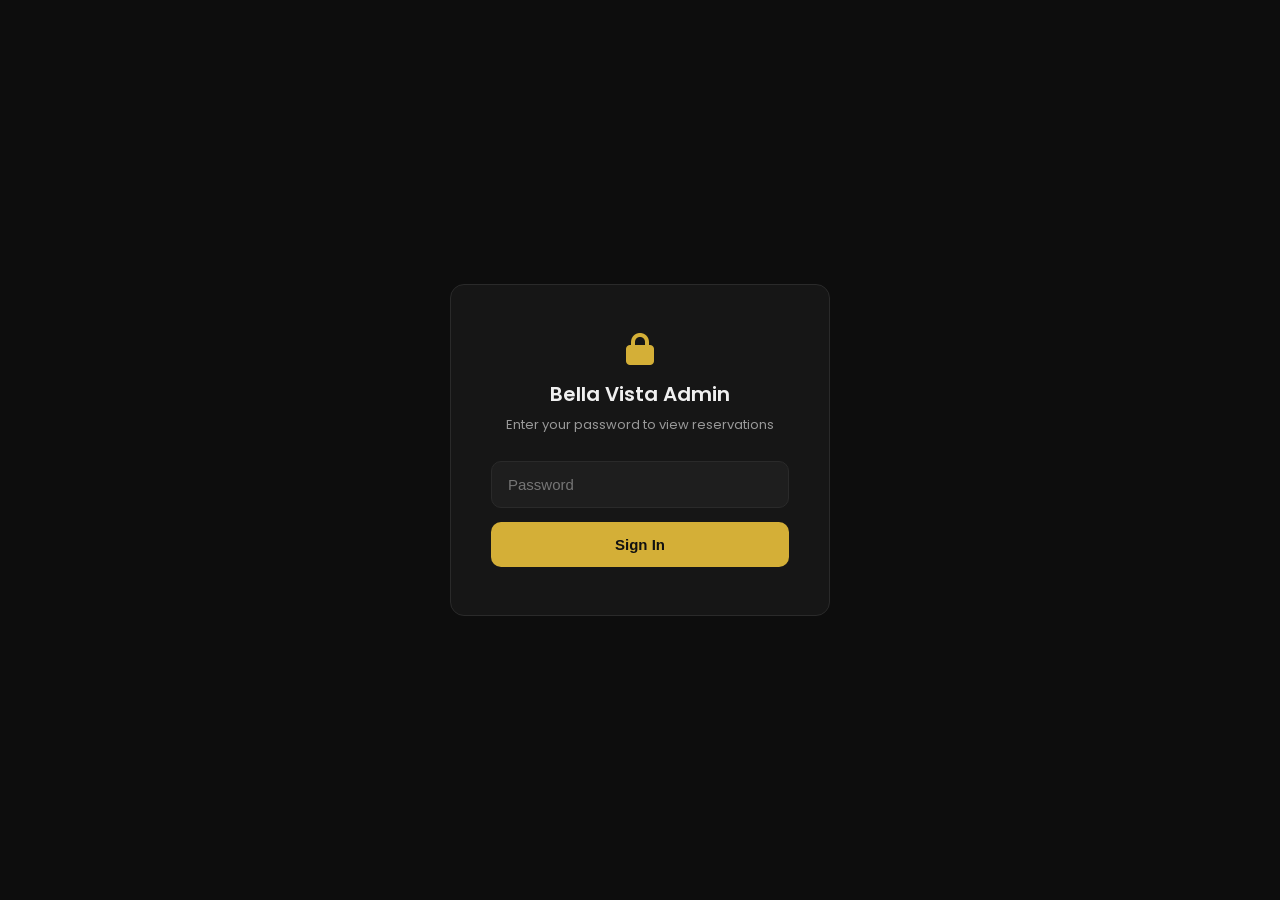
==== admin.html @ 88785144 "update bellavista website" ====
<!DOCTYPE html>
<html lang="en">
<head>
<meta charset="UTF-8">
<meta name="viewport" content="width=device-width, initial-scale=1.0">
<meta name="robots" content="noindex, nofollow">
<title>Bella Vista | Admin Dashboard</title>
<link rel="preconnect" href="https://fonts.googleapis.com">
<link rel="preconnect" href="https://fonts.gstatic.com" crossorigin>
<link href="https://fonts.googleapis.com/css2?family=Poppins:wght@300;400;500;600;700;800&display=swap" rel="stylesheet">
<link rel="stylesheet" href="https://cdnjs.cloudflare.com/ajax/libs/font-awesome/6.7.2/css/all.min.css">
<style>
:root {
--gold: #d4af37;
--gold-light: #e8c968;
--bg: #0d0d0d;
--panel: #161616;
--panel-2: #1e1e1e;
--border: #2a2a2a;
--text: #f0f0f0;
--text-dim: #999;
}
* { margin: 0; padding: 0; box-sizing: border-box; }
body {
font-family: 'Poppins', sans-serif;
background: var(--bg);
color: var(--text);
min-height: 100vh;
}
#loginScreen {
display: flex;
align-items: center;
justify-content: center;
min-height: 100vh;
padding: 20px;
}
.login-card {
background: var(--panel);
border: 1px solid var(--border);
border-radius: 14px;
padding: 48px 40px;
max-width: 380px;
width: 100%;
text-align: center;
}
.login-card i { font-size: 32px; color: var(--gold); margin-bottom: 14px; }
.login-card h1 { font-size: 20px; font-weight: 600; margin-bottom: 6px; }
.login-card p { color: var(--text-dim); font-size: 13px; margin-bottom: 26px; }
.login-card input {
width: 100%;
padding: 14px 16px;
border-radius: 10px;
border: 1px solid var(--border);
background: var(--panel-2);
color: var(--text);
font-size: 15px;
margin-bottom: 14px;
outline: none;
}
.login-card input:focus { border-color: var(--gold); }
.login-card button {
width: 100%;
padding: 14px;
border-radius: 10px;
border: none;
background: var(--gold);
color: #111;
font-weight: 600;
font-size: 15px;
cursor: pointer;
transition: background .2s;
}
.login-card button:hover { background: var(--gold-light); }
#loginError { color: #e57373; font-size: 13px; margin-top: 12px; display: none; }
#dashboard { display: none; }
.topbar {
display: flex;
align-items: center;
justify-content: space-between;
padding: 20px 32px;
border-bottom: 1px solid var(--border);
background: var(--panel);
flex-wrap: wrap;
gap: 16px;
}
.brand { display: flex; align-items: center; gap: 10px; font-size: 19px; font-weight: 700; color: var(--gold); }
.brand span { color: var(--text); font-weight: 400; font-size: 14px; margin-left: 4px; }
.logout-btn {
background: transparent;
border: 1px solid var(--border);
color: var(--text-dim);
padding: 9px 16px;
border-radius: 8px;
cursor: pointer;
font-size: 13px;
transition: all .2s;
}
.logout-btn:hover { border-color: var(--gold); color: var(--gold); }
.content { padding: 28px 32px 60px; max-width: 1200px; margin: 0 auto; }
.stats-row {
display: grid;
grid-template-columns: repeat(auto-fit, minmax(170px, 1fr));
gap: 16px;
margin-bottom: 28px;
}
.stat-card { background: var(--panel); border: 1px solid var(--border); border-radius: 12px; padding: 20px; }
.stat-card .num { font-size: 28px; font-weight: 700; color: var(--gold); }
.stat-card .lbl { font-size: 13px; color: var(--text-dim); margin-top: 4px; }
.toolbar { display: flex; gap: 12px; margin-bottom: 18px; flex-wrap: wrap; }
.toolbar input {
flex: 1;
min-width: 200px;
padding: 11px 16px;
border-radius: 8px;
border: 1px solid var(--border);
background: var(--panel);
color: var(--text);
font-size: 14px;
outline: none;
}
.toolbar input:focus { border-color: var(--gold); }
.toolbar button {
padding: 11px 18px;
border-radius: 8px;
border: 1px solid var(--border);
background: var(--panel);
color: var(--text);
cursor: pointer;
font-size: 13px;
transition: all .2s;
}
.toolbar button:hover { border-color: var(--gold); color: var(--gold); }
.table-wrap { background: var(--panel); border: 1px solid var(--border); border-radius: 12px; overflow: hidden; overflow-x: auto; }
table { width: 100%; border-collapse: collapse; min-width: 700px; }
th {
text-align: left;
padding: 14px 18px;
background: var(--panel-2);
color: var(--text-dim);
font-size: 12px;
text-transform: uppercase;
letter-spacing: .5px;
border-bottom: 1px solid var(--border);
}
td { padding: 16px 18px; border-bottom: 1px solid var(--border); font-size: 14px; }
tr:last-child td { border-bottom: none; }
tr:hover td { background: rgba(212, 175, 55, 0.04); }
.row-today td { background: rgba(212, 175, 55, 0.08); }
.name-cell { font-weight: 600; }
.muted { color: var(--text-dim); font-size: 13px; }
.empty-state { text-align: center; padding: 60px 20px; color: var(--text-dim); }
.empty-state i { font-size: 36px; margin-bottom: 12px; color: var(--border); }
.tabs { display: flex; gap: 8px; margin-bottom: 24px; border-bottom: 1px solid var(--border); }
.tab-btn {
background: transparent;
border: none;
color: var(--text-dim);
padding: 12px 4px;
margin-right: 24px;
font-size: 14px;
font-weight: 500;
cursor: pointer;
border-bottom: 2px solid transparent;
transition: all .2s;
}
.tab-btn:hover { color: var(--text); }
.tab-btn.active { color: var(--gold); border-bottom-color: var(--gold); }
.view { display: none; }
.view.active { display: block; }
.item-img { width: 44px; height: 44px; border-radius: 8px; object-fit: cover; background: var(--panel-2); }
.badge-pill { display: inline-block; padding: 3px 10px; border-radius: 20px; font-size: 11px; font-weight: 600; background: var(--gold); color: #111; }
.badge-pill.new { background: #4caf50; color: #fff; }
.action-btns { display: flex; gap: 8px; }
.icon-btn {
width: 32px;
height: 32px;
border-radius: 8px;
border: 1px solid var(--border);
background: var(--panel-2);
color: var(--text-dim);
cursor: pointer;
display: flex;
align-items: center;
justify-content: center;
transition: all .2s;
}
.icon-btn:hover { border-color: var(--gold); color: var(--gold); }
.icon-btn.danger:hover { border-color: #e57373; color: #e57373; }
.add-btn {
padding: 11px 20px;
border-radius: 8px;
border: none;
background: var(--gold);
color: #111;
font-weight: 600;
cursor: pointer;
font-size: 13px;
display: flex;
align-items: center;
gap: 8px;
transition: background .2s;
}
.add-btn:hover { background: var(--gold-light); }
.modal-overlay {
display: none;
position: fixed;
inset: 0;
background: rgba(0,0,0,0.7);
align-items: center;
justify-content: center;
padding: 20px;
z-index: 100;
}
.modal-overlay.active { display: flex; }
.modal-box {
background: var(--panel);
border: 1px solid var(--border);
border-radius: 14px;
padding: 30px;
max-width: 440px;
width: 100%;
max-height: 90vh;
overflow-y: auto;
}
.modal-box h3 { font-size: 18px; margin-bottom: 20px; display: flex; align-items: center; justify-content: space-between; }
.modal-box h3 i { cursor: pointer; color: var(--text-dim); font-size: 16px; }
.form-group { margin-bottom: 14px; }
.form-group label { display: block; font-size: 12px; color: var(--text-dim); margin-bottom: 6px; }
.form-group input, .form-group textarea, .form-group select {
width: 100%;
padding: 11px 14px;
border-radius: 8px;
border: 1px solid var(--border);
background: var(--panel-2);
color: var(--text);
font-family: inherit;
font-size: 14px;
outline: none;
}
.form-group input:focus, .form-group textarea:focus, .form-group select:focus { border-color: var(--gold); }
.modal-actions { display: flex; gap: 10px; margin-top: 22px; }
.modal-actions button { flex: 1; padding: 12px; border-radius: 8px; border: none; font-weight: 600; font-size: 14px; cursor: pointer; }
.btn-cancel { background: var(--panel-2); color: var(--text-dim); border: 1px solid var(--border) !important; }
.btn-save { background: var(--gold); color: #111; }
.btn-save:hover { background: var(--gold-light); }
@media (max-width: 600px) {
.topbar, .content { padding-left: 16px; padding-right: 16px; }
}
</style>
</head>
<body>
<div id="loginScreen">
<div class="login-card">
<i class="fa-solid fa-lock"></i>
<h1>Bella Vista Admin</h1>
<p>Enter your password to view reservations</p>
<input type="password" id="passwordInput" placeholder="Password" autocomplete="off">
<button onclick="checkPassword()">Sign In</button>
<div id="loginError">Incorrect password, try again.</div>
</div>
</div>

<div id="dashboard">
<div class="topbar">
<div class="brand"><i class="fa-solid fa-utensils"></i> Bella Vista <span>Admin Dashboard</span></div>
<button class="logout-btn" onclick="logout()"><i class="fa-solid fa-arrow-right-from-bracket"></i> Sign Out</button>
</div>
<div class="content">
<div class="tabs">
<button class="tab-btn active" id="tabReservationsBtn" onclick="switchTab('reservations')">
<i class="fa-solid fa-calendar-check"></i> Reservations
</button>
<button class="tab-btn" id="tabMenuBtn" onclick="switchTab('menu')">
<i class="fa-solid fa-utensils"></i> Menu
</button>
</div>

<div class="view active" id="reservationsView">
<div class="stats-row">
<div class="stat-card"><div class="num" id="statTotal">–</div><div class="lbl">Total Reservations</div></div>
<div class="stat-card"><div class="num" id="statToday">–</div><div class="lbl">For Today</div></div>
<div class="stat-card"><div class="num" id="statUpcoming">–</div><div class="lbl">Upcoming</div></div>
</div>
<div class="toolbar">
<input type="text" id="searchInput" placeholder="Search by name, email or phone..." oninput="renderTable()">
<button onclick="loadReservations()"><i class="fa-solid fa-rotate"></i> Refresh</button>
</div>
<div class="table-wrap">
<table id="resTable">
<thead>
<tr><th>Name</th><th>Contact</th><th>Reservation Date</th><th>Time</th><th>Submitted</th></tr>
</thead>
<tbody id="resTableBody"></tbody>
</table>
<div class="empty-state" id="emptyState" style="display:none;">
<i class="fa-solid fa-calendar-xmark"></i>
<div>No reservations found</div>
</div>
</div>
</div>

<div class="view" id="menuView">
<div class="toolbar">
<input type="text" id="menuSearchInput" placeholder="Search dishes..." oninput="renderMenuTable()">
<button class="add-btn" onclick="openMenuModal()"><i class="fa-solid fa-plus"></i> Add Item</button>
</div>
<div class="table-wrap">
<table id="menuTable">
<thead>
<tr><th>Dish</th><th>Description</th><th>Price</th><th>Badge</th><th></th></tr>
</thead>
<tbody id="menuTableBody"></tbody>
</table>
<div class="empty-state" id="menuEmptyState" style="display:none;">
<i class="fa-solid fa-utensils"></i>
<div>No menu items found</div>
</div>
</div>
</div>
</div>
</div>

<div class="modal-overlay" id="menuModal">
<div class="modal-box">
<h3>
<span id="menuModalTitle">Add Dish</span>
<i class="fa-solid fa-xmark" onclick="closeMenuModal()"></i>
</h3>
<div class="form-group"><label>Dish Name</label><input type="text" id="menuName" placeholder="e.g. Margherita Pizza"></div>
<div class="form-group"><label>Description</label><textarea id="menuDescription" rows="2" placeholder="Short description..."></textarea></div>
<div class="form-group"><label>Price ($)</label><input type="number" id="menuPrice" placeholder="18"></div>
<div class="form-group"><label>Image filename (must already exist in the /images folder)</label><input type="text" id="menuImage" placeholder="pizza.jpg"></div>
<div class="form-group">
<label>Badge (optional)</label>
<select id="menuBadge">
<option value="">None</option>
<option value="Best Seller">Best Seller</option>
<option value="New">New</option>
</select>
</div>
<div class="modal-actions">
<button class="btn-cancel" onclick="closeMenuModal()">Cancel</button>
<button class="btn-save" id="menuSaveBtn" onclick="saveMenuItem()">Save</button>
</div>
</div>
</div>

<script>
// غيّري كلمة السر دي لأي حاجة تانية تحبيها
const ADMIN_PASSWORD = "bellavista2026";
const SHEET_URL = "https://script.google.com/macros/s/AKfycby68sowQzuMzwNjKhFVvJHwa4OW6s0pUP9hNzxZSwr-fFGPVObYHZEANL2WCiovEMXe/exec";
// لازم يكون نفس القيمة بالظبط اللي حطيتيها في SECRET_KEY جوه Code.gs
const SECRET_KEY = "Qk7mR2vXpL9wT4nY6zJ8s";

let allReservations = [];

// بتحول أي نص جاي من المستخدم لنص آمن قبل ما يتحط جوه الصفحة
// ده بيمنع أي كود HTML/JS حد يكتبه في اسم الحجز أو وصف الصنف من إنه يتنفذ
function escapeHtml(value) {
return String(value ?? "").replace(/[&<>"']/g, (ch) => ({
"&": "&amp;",
"<": "&lt;",
">": "&gt;",
'"': "&quot;",
"'": "&#39;",
}[ch]));
}

function checkPassword() {
const input = document.getElementById("passwordInput").value;
const errorEl = document.getElementById("loginError");
if (input === ADMIN_PASSWORD) {
sessionStorage.setItem("bv_admin_auth", "1");
document.getElementById("loginScreen").style.display = "none";
document.getElementById("dashboard").style.display = "block";
loadReservations();
} else {
errorEl.style.display = "block";
}
}

function logout() {
sessionStorage.removeItem("bv_admin_auth");
location.reload();
}

document.getElementById("passwordInput").addEventListener("keydown", (e) => {
if (e.key === "Enter") checkPassword();
});

function fmtDate(iso) {
if (!iso) return "-";
const d = new Date(iso);
if (isNaN(d)) return iso;
return d.toLocaleDateString("en-GB", { day: "2-digit", month: "short", year: "numeric" });
}

function fmtTime(iso) {
if (!iso) return "-";
// لو الوقت متسجل كنص بسيط زي "17:22" (مش تاريخ كامل)، نحوّله يدويًا لنفس شكل الـ 12 ساعة
const simpleMatch = String(iso).match(/^(\d{1,2}):(\d{2})$/);
if (simpleMatch) {
let hours = parseInt(simpleMatch[1], 10);
const minutes = simpleMatch[2];
const ampm = hours >= 12 ? "PM" : "AM";
hours = hours % 12 || 12;
return `${hours}:${minutes} ${ampm}`;
}
const d = new Date(iso);
if (isNaN(d)) return iso;
return d.toLocaleTimeString("en-US", { hour: "2-digit", minute: "2-digit" });
}

function isToday(iso) {
if (!iso) return false;
const d = new Date(iso);
const t = new Date();
return d.getFullYear() === t.getFullYear() && d.getMonth() === t.getMonth() && d.getDate() === t.getDate();
}

function isUpcoming(iso) {
if (!iso) return false;
const d = new Date(iso);
const t = new Date();
t.setHours(0, 0, 0, 0);
return d >= t;
}

function loadReservations() {
const tbody = document.getElementById("resTableBody");
tbody.innerHTML = `<tr><td colspan="5" class="muted" style="text-align:center;padding:30px;">Loading...</td></tr>`;
fetch(SHEET_URL + "?action=reservations&key=" + encodeURIComponent(SECRET_KEY) + "&t=" + Date.now(), { cache: "no-store" })
.then((res) => res.json())
.then((data) => {
allReservations = data.reverse();
updateStats();
renderTable();
})
.catch((err) => {
console.error("Failed to load reservations:", err);
tbody.innerHTML = `<tr><td colspan="5" class="muted" style="text-align:center;padding:30px;">Failed to load data. Try refreshing.</td></tr>`;
});
}

function updateStats() {
document.getElementById("statTotal").textContent = allReservations.length;
document.getElementById("statToday").textContent = allReservations.filter(r => isToday(r["Reservation Date"])).length;
document.getElementById("statUpcoming").textContent = allReservations.filter(r => isUpcoming(r["Reservation Date"])).length;
}

function renderTable() {
const query = document.getElementById("searchInput").value.toLowerCase();
const tbody = document.getElementById("resTableBody");
const emptyState = document.getElementById("emptyState");
const filtered = allReservations.filter((r) => {
const haystack = `${r.Name || ""} ${r.Email || ""} ${r.Phone || ""}`.toLowerCase();
return haystack.includes(query);
});
if (filtered.length === 0) {
tbody.innerHTML = "";
emptyState.style.display = "block";
return;
}
emptyState.style.display = "none";
tbody.innerHTML = filtered.map((r) => `
<tr class="${isToday(r['Reservation Date']) ? 'row-today' : ''}">
<td class="name-cell">${escapeHtml(r.Name || "-")}</td>
<td>
<div>${escapeHtml(r.Email || "-")}</div>
<div class="muted">${escapeHtml(r.Phone || "-")}</div>
</td>
<td>${fmtDate(r["Reservation Date"])}</td>
<td>${fmtTime(r["Reservation Time"])}</td>
<td class="muted">${fmtDate(r["Date Submitted"])}</td>
</tr>
`).join("");
}

function switchTab(tab) {
document.getElementById("tabReservationsBtn").classList.toggle("active", tab === "reservations");
document.getElementById("tabMenuBtn").classList.toggle("active", tab === "menu");
document.getElementById("reservationsView").classList.toggle("active", tab === "reservations");
document.getElementById("menuView").classList.toggle("active", tab === "menu");
if (tab === "menu" && allMenuItems.length === 0) loadMenuItems();
}

let allMenuItems = [];
let editingItemName = null;

function loadMenuItems() {
const tbody = document.getElementById("menuTableBody");
tbody.innerHTML = `<tr><td colspan="5" class="muted" style="text-align:center;padding:30px;">Loading...</td></tr>`;
fetch(SHEET_URL + "?t=" + Date.now(), { cache: "no-store" })
.then((res) => res.json())
.then((data) => {
allMenuItems = data;
renderMenuTable();
})
.catch((err) => {
console.error("Failed to load menu:", err);
tbody.innerHTML = `<tr><td colspan="5" class="muted" style="text-align:center;padding:30px;">Failed to load menu.</td></tr>`;
});
}

function renderMenuTable() {
const query = document.getElementById("menuSearchInput").value.toLowerCase();
const tbody = document.getElementById("menuTableBody");
const emptyState = document.getElementById("menuEmptyState");
const filtered = allMenuItems.filter((item) =>
(item.name || "").toLowerCase().includes(query)
);
if (filtered.length === 0) {
tbody.innerHTML = "";
emptyState.style.display = "block";
return;
}
emptyState.style.display = "none";
tbody.innerHTML = filtered.map((item) => {
// بنلاقي مكان الصنف ده في المصفوفة الأصلية (مش المفلترة) عشان نرجعله صح بعدين
const realIndex = allMenuItems.indexOf(item);
return `
<tr>
<td>
<div style="display:flex;align-items:center;gap:12px;">
<img class="item-img" src="images/${encodeURIComponent(item.image || "")}" onerror="this.style.opacity=0.2" alt="">
<span class="name-cell">${escapeHtml(item.name)}</span>
</div>
</td>
<td class="muted">${escapeHtml(item.description)}</td>
<td>$${escapeHtml(item.price)}</td>
<td>${item.badge ? `<span class="badge-pill${item.badge.toLowerCase() === 'new' ? ' new' : ''}">${escapeHtml(item.badge)}</span>` : '<span class="muted">-</span>'}</td>
<td>
<div class="action-btns">
<button class="icon-btn" onclick="openMenuModalByIndex(${realIndex})" title="Edit">
<i class="fa-solid fa-pen"></i>
</button>
<button class="icon-btn danger" onclick="deleteMenuItemByIndex(${realIndex})" title="Delete">
<i class="fa-solid fa-trash"></i>
</button>
</div>
</td>
</tr>
`;
}).join("");
}

// بتاخد رقم الصنف في المصفوفة بدل ما تاخد بياناته كاملة جوه الـ onclick
// ده أأمن وأبسط من إننا نحط JSON خام جوه attribute في الصفحة
function openMenuModalByIndex(index) {
openMenuModal(allMenuItems[index]);
}

function deleteMenuItemByIndex(index) {
const item = allMenuItems[index];
if (item) deleteMenuItem(item.name);
}

function openMenuModal(item) {
document.getElementById("menuModal").classList.add("active");
if (item) {
editingItemName = item.name;
document.getElementById("menuModalTitle").textContent = "Edit Dish";
document.getElementById("menuName").value = item.name || "";
document.getElementById("menuDescription").value = item.description || "";
document.getElementById("menuPrice").value = item.price || "";
document.getElementById("menuImage").value = item.image || "";
document.getElementById("menuBadge").value = item.badge || "";
} else {
editingItemName = null;
document.getElementById("menuModalTitle").textContent = "Add Dish";
document.getElementById("menuName").value = "";
document.getElementById("menuDescription").value = "";
document.getElementById("menuPrice").value = "";
document.getElementById("menuImage").value = "";
document.getElementById("menuBadge").value = "";
}
}

function closeMenuModal() {
document.getElementById("menuModal").classList.remove("active");
}

function saveMenuItem() {
const name = document.getElementById("menuName").value.trim();
const description = document.getElementById("menuDescription").value.trim();
const price = document.getElementById("menuPrice").value.trim();
const image = document.getElementById("menuImage").value.trim();
const badge = document.getElementById("menuBadge").value;

if (!name || !price || !image) {
alert("Please fill in at least the name, price, and image filename.");
return;
}

const saveBtn = document.getElementById("menuSaveBtn");
saveBtn.disabled = true;
saveBtn.textContent = "Saving...";

const payload = editingItemName
? { type: "menu_update", key: SECRET_KEY, originalName: editingItemName, name, description, price, image, badge }
: { type: "menu_add", key: SECRET_KEY, name, description, price, image, badge };

fetch(SHEET_URL, {
method: "POST",
mode: "no-cors",
headers: { "Content-Type": "text/plain" },
body: JSON.stringify(payload),
})
.then(() => {
closeMenuModal();
setTimeout(loadMenuItems, 800);
})
.catch((err) => {
console.error("Failed to save item:", err);
alert("Something went wrong saving this item.");
})
.finally(() => {
saveBtn.disabled = false;
saveBtn.textContent = "Save";
});
}

function deleteMenuItem(name) {
if (!confirm(`Delete "${name}" from the menu? This can't be undone.`)) return;
fetch(SHEET_URL, {
method: "POST",
mode: "no-cors",
headers: { "Content-Type": "text/plain" },
body: JSON.stringify({ type: "menu_delete", key: SECRET_KEY, name }),
})
.then(() => {
setTimeout(loadMenuItems, 800);
})
.catch((err) => {
console.error("Failed to delete item:", err);
alert("Something went wrong deleting this item.");
});
}

if (sessionStorage.getItem("bv_admin_auth") === "1") {
document.getElementById("loginScreen").style.display = "none";
document.getElementById("dashboard").style.display = "block";
loadReservations();
}
</script>
</body>
</html>
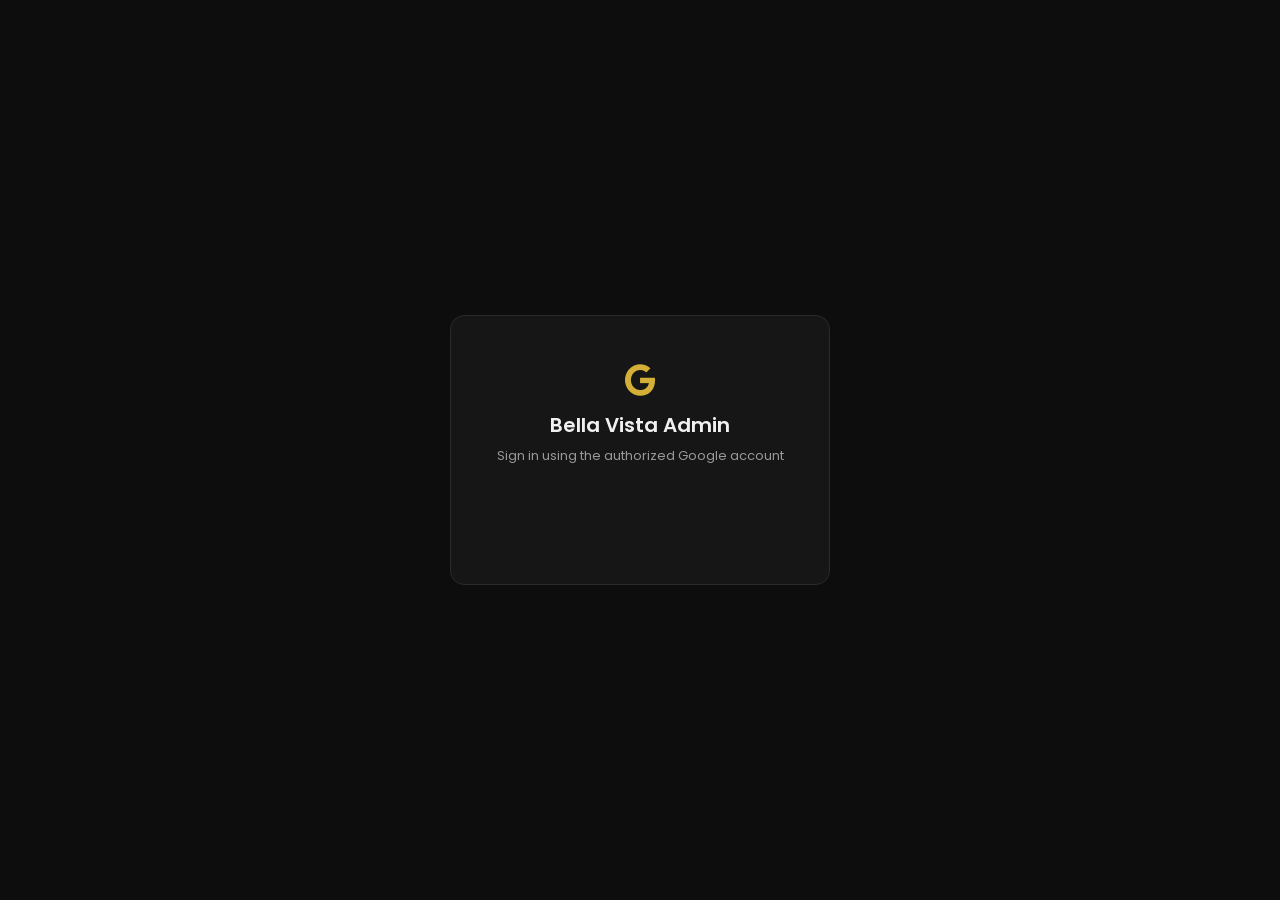
==== commit a9ab186c: "update bellavista website" ====
--- a/admin.html
+++ b/admin.html
@@ -9,6 +9,7 @@
 <link rel="preconnect" href="https://fonts.gstatic.com" crossorigin>
 <link href="https://fonts.googleapis.com/css2?family=Poppins:wght@300;400;500;600;700;800&display=swap" rel="stylesheet">
 <link rel="stylesheet" href="https://cdnjs.cloudflare.com/ajax/libs/font-awesome/6.7.2/css/all.min.css">
+<script src="https://accounts.google.com/gsi/client" async defer></script>
 <style>
 :root {
 --gold: #d4af37;
@@ -71,6 +72,7 @@
 transition: background .2s;
 }
 .login-card button:hover { background: var(--gold-light); }
+#googleSignInButton { display: flex; justify-content: center; min-height: 44px; }
 #loginError { color: #e57373; font-size: 13px; margin-top: 12px; display: none; }
 #dashboard { display: none; }
 .topbar {
@@ -251,12 +253,11 @@
 <body>
 <div id="loginScreen">
 <div class="login-card">
-<i class="fa-solid fa-lock"></i>
+<i class="fa-brands fa-google"></i>
 <h1>Bella Vista Admin</h1>
-<p>Enter your password to view reservations</p>
-<input type="password" id="passwordInput" placeholder="Password" autocomplete="off">
-<button onclick="checkPassword()">Sign In</button>
-<div id="loginError">Incorrect password, try again.</div>
+<p>Sign in using the authorized Google account</p>
+<div id="googleSignInButton"></div>
+<div id="loginError">This Google account is not authorized.</div>
 </div>
 </div>
 
@@ -329,7 +330,14 @@
 <div class="form-group"><label>Dish Name</label><input type="text" id="menuName" placeholder="e.g. Margherita Pizza"></div>
 <div class="form-group"><label>Description</label><textarea id="menuDescription" rows="2" placeholder="Short description..."></textarea></div>
 <div class="form-group"><label>Price ($)</label><input type="number" id="menuPrice" placeholder="18"></div>
-<div class="form-group"><label>Image filename (must already exist in the /images folder)</label><input type="text" id="menuImage" placeholder="pizza.jpg"></div>
+<div class="form-group">
+<label>Dish Image</label>
+<input type="file" id="menuImageFile" accept="image/*">
+<div id="menuImagePreviewWrap" style="margin-top:10px; display:none;">
+<img id="menuImagePreview" style="max-width:120px; border-radius:8px;" alt="preview">
+</div>
+<input type="hidden" id="menuImage">
+</div>
 <div class="form-group">
 <label>Badge (optional)</label>
 <select id="menuBadge">
@@ -346,16 +354,12 @@
 </div>
 
 <script>
-// غيّري كلمة السر دي لأي حاجة تانية تحبيها
-const ADMIN_PASSWORD = "bellavista2026";
+const GOOGLE_CLIENT_ID = "397296338313-tsiqf54ec13q5e138l2vp59css8neqt7.apps.googleusercontent.com";
 const SHEET_URL = "https://script.google.com/macros/s/AKfycby68sowQzuMzwNjKhFVvJHwa4OW6s0pUP9hNzxZSwr-fFGPVObYHZEANL2WCiovEMXe/exec";
-// لازم يكون نفس القيمة بالظبط اللي حطيتيها في SECRET_KEY جوه Code.gs
-const SECRET_KEY = "Qk7mR2vXpL9wT4nY6zJ8s";
+const TOKEN_STORAGE_KEY = "bv_google_id_token";
 
 let allReservations = [];
 
-// بتحول أي نص جاي من المستخدم لنص آمن قبل ما يتحط جوه الصفحة
-// ده بيمنع أي كود HTML/JS حد يكتبه في اسم الحجز أو وصف الصنف من إنه يتنفذ
 function escapeHtml(value) {
 return String(value ?? "").replace(/[&<>"']/g, (ch) => ({
 "&": "&amp;",
@@ -366,26 +370,81 @@
 }[ch]));
 }
 
-function checkPassword() {
-const input = document.getElementById("passwordInput").value;
+function resolveImageSrc(image) {
+if (!image) return "";
+if (/^https?:\/\//i.test(image)) return image;
+return "images/" + encodeURIComponent(image);
+}
+
+function getIdToken() {
+const token = sessionStorage.getItem(TOKEN_STORAGE_KEY);
+if (!token) throw new Error("Please sign in again.");
+return token;
+}
+
+function showLoginError(message) {
 const errorEl = document.getElementById("loginError");
-if (input === ADMIN_PASSWORD) {
-sessionStorage.setItem("bv_admin_auth", "1");
+errorEl.textContent = message || "This Google account is not authorized.";
+errorEl.style.display = "block";
+}
+
+function showDashboard() {
 document.getElementById("loginScreen").style.display = "none";
 document.getElementById("dashboard").style.display = "block";
 loadReservations();
-} else {
-errorEl.style.display = "block";
-}
-}
-
-function logout() {
-sessionStorage.removeItem("bv_admin_auth");
-location.reload();
-}
-
-document.getElementById("passwordInput").addEventListener("keydown", (e) => {
-if (e.key === "Enter") checkPassword();
+}
+
+function handleGoogleCredential(response) {
+if (!response || !response.credential) {
+showLoginError("Google sign-in failed. Please try again.");
+return;
+}
+
+sessionStorage.setItem(TOKEN_STORAGE_KEY, response.credential);
+showDashboard();
+}
+
+function initializeGoogleSignIn() {
+if (!window.google || !google.accounts || !google.accounts.id) {
+setTimeout(initializeGoogleSignIn, 100);
+return;
+}
+
+google.accounts.id.initialize({
+client_id: GOOGLE_CLIENT_ID,
+callback: handleGoogleCredential,
+auto_select: false,
+cancel_on_tap_outside: true,
+});
+
+google.accounts.id.renderButton(
+document.getElementById("googleSignInButton"),
+{ theme: "outline", size: "large", width: 300, text: "signin_with", shape: "rectangular" }
+);
+}
+
+function logout(showMessage) {
+sessionStorage.removeItem(TOKEN_STORAGE_KEY);
+if (window.google && google.accounts && google.accounts.id) {
+google.accounts.id.disableAutoSelect();
+}
+document.getElementById("dashboard").style.display = "none";
+document.getElementById("loginScreen").style.display = "flex";
+if (showMessage) showLoginError(showMessage);
+}
+
+function handleAuthError(data) {
+const message = String((data && (data.message || data.error)) || "");
+if (/unauthorized|token|expired|sign in/i.test(message)) {
+logout("Your session is invalid or expired. Sign in again.");
+}
+}
+
+window.addEventListener("load", () => {
+initializeGoogleSignIn();
+if (sessionStorage.getItem(TOKEN_STORAGE_KEY)) {
+showDashboard();
+}
 });
 
 function fmtDate(iso) {
@@ -429,9 +488,14 @@
 function loadReservations() {
 const tbody = document.getElementById("resTableBody");
 tbody.innerHTML = `<tr><td colspan="5" class="muted" style="text-align:center;padding:30px;">Loading...</td></tr>`;
-fetch(SHEET_URL + "?action=reservations&key=" + encodeURIComponent(SECRET_KEY) + "&t=" + Date.now(), { cache: "no-store" })
+fetch(SHEET_URL + "?action=reservations&token=" + encodeURIComponent(getIdToken()) + "&t=" + Date.now(), { cache: "no-store" })
 .then((res) => res.json())
 .then((data) => {
+if (data && (data.error || data.result === "error")) {
+handleAuthError(data);
+tbody.innerHTML = `<tr><td colspan="5" class="muted" style="text-align:center;padding:30px;">${escapeHtml(data.error || data.message)}</td></tr>`;
+return;
+}
 allReservations = data.reverse();
 updateStats();
 renderTable();
@@ -522,7 +586,7 @@
 <tr>
 <td>
 <div style="display:flex;align-items:center;gap:12px;">
-<img class="item-img" src="images/${encodeURIComponent(item.image || "")}" onerror="this.style.opacity=0.2" alt="">
+<img class="item-img" src="${resolveImageSrc(item.image)}" onerror="this.style.opacity=0.2" alt="">
 <span class="name-cell">${escapeHtml(item.name)}</span>
 </div>
 </td>
@@ -557,6 +621,7 @@
 
 function openMenuModal(item) {
 document.getElementById("menuModal").classList.add("active");
+document.getElementById("menuImageFile").value = "";
 if (item) {
 editingItemName = item.name;
 document.getElementById("menuModalTitle").textContent = "Edit Dish";
@@ -565,6 +630,12 @@
 document.getElementById("menuPrice").value = item.price || "";
 document.getElementById("menuImage").value = item.image || "";
 document.getElementById("menuBadge").value = item.badge || "";
+if (item.image) {
+document.getElementById("menuImagePreview").src = resolveImageSrc(item.image);
+document.getElementById("menuImagePreviewWrap").style.display = "block";
+} else {
+document.getElementById("menuImagePreviewWrap").style.display = "none";
+}
 } else {
 editingItemName = null;
 document.getElementById("menuModalTitle").textContent = "Add Dish";
@@ -573,22 +644,68 @@
 document.getElementById("menuPrice").value = "";
 document.getElementById("menuImage").value = "";
 document.getElementById("menuBadge").value = "";
-}
+document.getElementById("menuImagePreviewWrap").style.display = "none";
+}
+}
+
+document.getElementById("menuImageFile").addEventListener("change", function () {
+const file = this.files[0];
+if (!file) return;
+const reader = new FileReader();
+reader.onload = function (e) {
+document.getElementById("menuImagePreview").src = e.target.result;
+document.getElementById("menuImagePreviewWrap").style.display = "block";
+};
+reader.readAsDataURL(file);
+});
+
+function fileToBase64(file) {
+return new Promise((resolve, reject) => {
+const reader = new FileReader();
+reader.onload = () => resolve(reader.result.split(",")[1]); // بنشيل جزء "data:image/...;base64," ونسيب النص بس
+reader.onerror = reject;
+reader.readAsDataURL(file);
+});
+}
+
+// بترفع الصورة المختارة لجوجل درايف وترجع رابطها، أو null لو مفيش صورة جديدة متختارة
+async function uploadSelectedImage() {
+const fileInput = document.getElementById("menuImageFile");
+const file = fileInput.files[0];
+if (!file) return null;
+
+const base64 = await fileToBase64(file);
+const res = await fetch(SHEET_URL, {
+method: "POST",
+headers: { "Content-Type": "text/plain" },
+body: JSON.stringify({
+type: "menu_upload_image",
+token: getIdToken(),
+imageData: base64,
+mimeType: file.type || "image/jpeg",
+filename: file.name || "image.jpg",
+}),
+});
+const data = await res.json();
+if (data.result !== "success") {
+throw new Error(data.message || "Image upload failed");
+}
+return data.url;
 }
 
 function closeMenuModal() {
 document.getElementById("menuModal").classList.remove("active");
 }
 
-function saveMenuItem() {
+async function saveMenuItem() {
 const name = document.getElementById("menuName").value.trim();
 const description = document.getElementById("menuDescription").value.trim();
 const price = document.getElementById("menuPrice").value.trim();
-const image = document.getElementById("menuImage").value.trim();
 const badge = document.getElementById("menuBadge").value;
-
-if (!name || !price || !image) {
-alert("Please fill in at least the name, price, and image filename.");
+let image = document.getElementById("menuImage").value.trim(); // الرابط القديم لو بنعدّل ومختارناش صورة جديدة
+
+if (!name || !price) {
+alert("Please fill in at least the name and price.");
 return;
 }
 
@@ -596,52 +713,72 @@
 saveBtn.disabled = true;
 saveBtn.textContent = "Saving...";
 
+try {
+const newImageUrl = await uploadSelectedImage();
+if (newImageUrl) image = newImageUrl;
+
+if (!image) {
+alert("Please select an image for the dish.");
+return;
+}
+
+// ملاحظة: originalName بيتبعت زي ما هو، وCode.gs دلوقتي بيعمل trim ليه من ناحيته برضه
 const payload = editingItemName
-? { type: "menu_update", key: SECRET_KEY, originalName: editingItemName, name, description, price, image, badge }
-: { type: "menu_add", key: SECRET_KEY, name, description, price, image, badge };
+? { type: "menu_update", token: getIdToken(), originalName: editingItemName, name, description, price, image, badge }
+: { type: "menu_add", token: getIdToken(), name, description, price, image, badge };
+
+// === التعديل: شيلنا mode:"no-cors" وبقينا نقرأ الرد فعليًا ===
+const saveRes = await fetch(SHEET_URL, {
+method: "POST",
+headers: { "Content-Type": "text/plain" },
+body: JSON.stringify(payload),
+});
+const saveData = await saveRes.json();
+if (saveData.result !== "success") {
+handleAuthError(saveData);
+alert("❌ Save failed: " + (saveData.message || "Unknown error from server."));
+console.error("Save failed:", saveData);
+return;
+}
+
+closeMenuModal();
+setTimeout(loadMenuItems, 800);
+} catch (err) {
+console.error("Failed to save item:", err);
+alert("❌ Something went wrong saving this item: " + err.message);
+} finally {
+saveBtn.disabled = false;
+saveBtn.textContent = "Save";
+}
+}
+
+// === التعديل: شيلنا mode:"no-cors"، قرأنا الرد، وبنعمل trim على الاسم قبل ما نبعته ===
+function deleteMenuItem(name) {
+if (!confirm(`Delete "${name}" from the menu? This can't be undone.`)) return;
+
+const cleanName = String(name ?? "").trim();
 
 fetch(SHEET_URL, {
 method: "POST",
-mode: "no-cors",
 headers: { "Content-Type": "text/plain" },
-body: JSON.stringify(payload),
+body: JSON.stringify({ type: "menu_delete", token: getIdToken(), name: cleanName }),
 })
-.then(() => {
-closeMenuModal();
-setTimeout(loadMenuItems, 800);
-})
-.catch((err) => {
-console.error("Failed to save item:", err);
-alert("Something went wrong saving this item.");
-})
-.finally(() => {
-saveBtn.disabled = false;
-saveBtn.textContent = "Save";
-});
-}
-
-function deleteMenuItem(name) {
-if (!confirm(`Delete "${name}" from the menu? This can't be undone.`)) return;
-fetch(SHEET_URL, {
-method: "POST",
-mode: "no-cors",
-headers: { "Content-Type": "text/plain" },
-body: JSON.stringify({ type: "menu_delete", key: SECRET_KEY, name }),
-})
-.then(() => {
+.then((res) => res.json())
+.then((data) => {
+if (data.result !== "success") {
+handleAuthError(data);
+alert("❌ Delete failed: " + (data.message || "Unknown error from server."));
+console.error("Delete failed:", data);
+return;
+}
 setTimeout(loadMenuItems, 800);
 })
 .catch((err) => {
 console.error("Failed to delete item:", err);
-alert("Something went wrong deleting this item.");
-});
-}
-
-if (sessionStorage.getItem("bv_admin_auth") === "1") {
-document.getElementById("loginScreen").style.display = "none";
-document.getElementById("dashboard").style.display = "block";
-loadReservations();
-}
+alert("❌ Delete request failed (network or CORS issue). Check console for details.");
+});
+}
+
 </script>
 </body>
 </html>
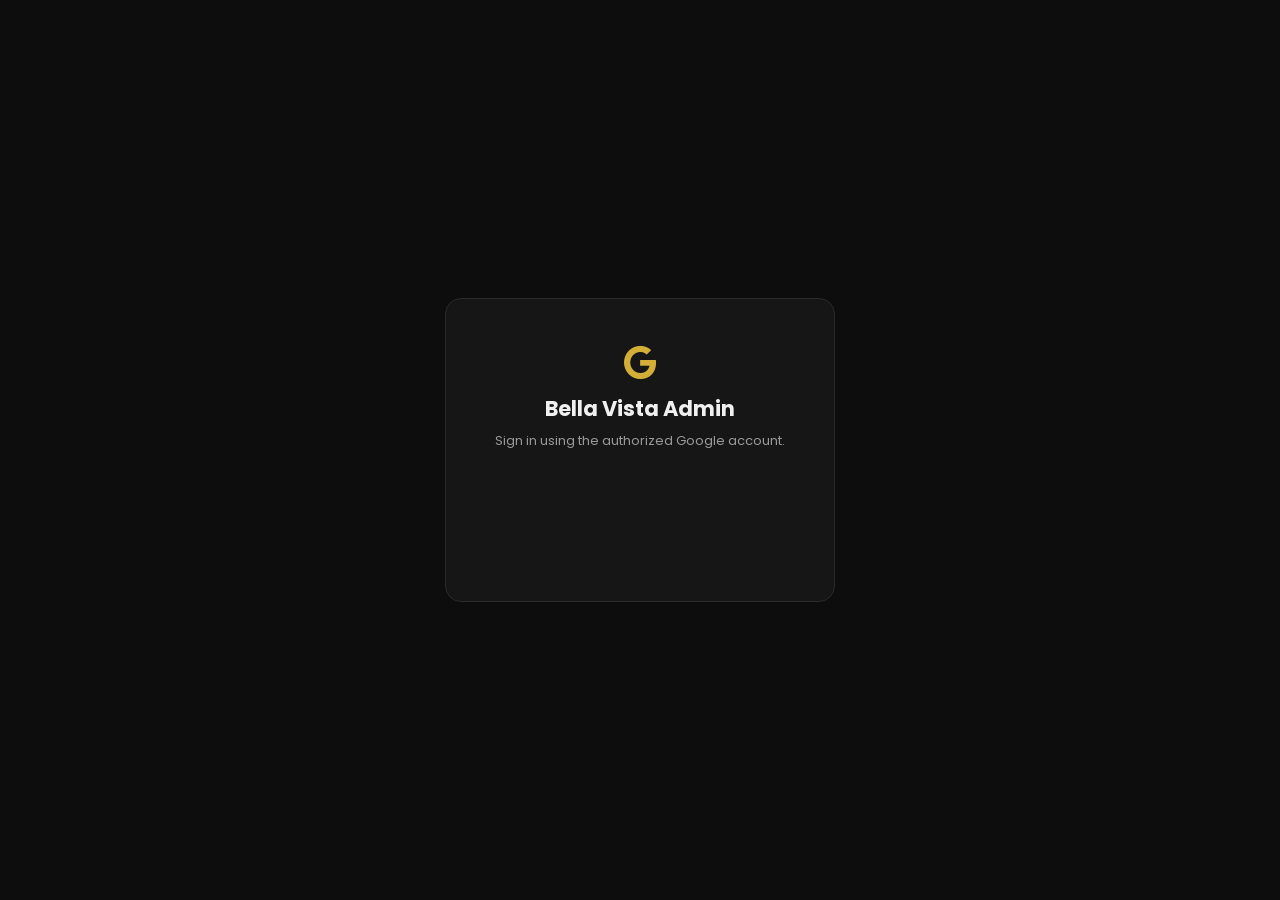
==== commit 8b75c43d: "update bellavista website" ====
--- a/admin.html
+++ b/admin.html
@@ -1,784 +1,1339 @@
 <!DOCTYPE html>
 <html lang="en">
 <head>
-<meta charset="UTF-8">
-<meta name="viewport" content="width=device-width, initial-scale=1.0">
-<meta name="robots" content="noindex, nofollow">
-<title>Bella Vista | Admin Dashboard</title>
-<link rel="preconnect" href="https://fonts.googleapis.com">
-<link rel="preconnect" href="https://fonts.gstatic.com" crossorigin>
-<link href="https://fonts.googleapis.com/css2?family=Poppins:wght@300;400;500;600;700;800&display=swap" rel="stylesheet">
-<link rel="stylesheet" href="https://cdnjs.cloudflare.com/ajax/libs/font-awesome/6.7.2/css/all.min.css">
-<script src="https://accounts.google.com/gsi/client" async defer></script>
-<style>
-:root {
---gold: #d4af37;
---gold-light: #e8c968;
---bg: #0d0d0d;
---panel: #161616;
---panel-2: #1e1e1e;
---border: #2a2a2a;
---text: #f0f0f0;
---text-dim: #999;
-}
-* { margin: 0; padding: 0; box-sizing: border-box; }
-body {
-font-family: 'Poppins', sans-serif;
-background: var(--bg);
-color: var(--text);
-min-height: 100vh;
-}
-#loginScreen {
-display: flex;
-align-items: center;
-justify-content: center;
-min-height: 100vh;
-padding: 20px;
-}
-.login-card {
-background: var(--panel);
-border: 1px solid var(--border);
-border-radius: 14px;
-padding: 48px 40px;
-max-width: 380px;
-width: 100%;
-text-align: center;
-}
-.login-card i { font-size: 32px; color: var(--gold); margin-bottom: 14px; }
-.login-card h1 { font-size: 20px; font-weight: 600; margin-bottom: 6px; }
-.login-card p { color: var(--text-dim); font-size: 13px; margin-bottom: 26px; }
-.login-card input {
-width: 100%;
-padding: 14px 16px;
-border-radius: 10px;
-border: 1px solid var(--border);
-background: var(--panel-2);
-color: var(--text);
-font-size: 15px;
-margin-bottom: 14px;
-outline: none;
-}
-.login-card input:focus { border-color: var(--gold); }
-.login-card button {
-width: 100%;
-padding: 14px;
-border-radius: 10px;
-border: none;
-background: var(--gold);
-color: #111;
-font-weight: 600;
-font-size: 15px;
-cursor: pointer;
-transition: background .2s;
-}
-.login-card button:hover { background: var(--gold-light); }
-#googleSignInButton { display: flex; justify-content: center; min-height: 44px; }
-#loginError { color: #e57373; font-size: 13px; margin-top: 12px; display: none; }
-#dashboard { display: none; }
-.topbar {
-display: flex;
-align-items: center;
-justify-content: space-between;
-padding: 20px 32px;
-border-bottom: 1px solid var(--border);
-background: var(--panel);
-flex-wrap: wrap;
-gap: 16px;
-}
-.brand { display: flex; align-items: center; gap: 10px; font-size: 19px; font-weight: 700; color: var(--gold); }
-.brand span { color: var(--text); font-weight: 400; font-size: 14px; margin-left: 4px; }
-.logout-btn {
-background: transparent;
-border: 1px solid var(--border);
-color: var(--text-dim);
-padding: 9px 16px;
-border-radius: 8px;
-cursor: pointer;
-font-size: 13px;
-transition: all .2s;
-}
-.logout-btn:hover { border-color: var(--gold); color: var(--gold); }
-.content { padding: 28px 32px 60px; max-width: 1200px; margin: 0 auto; }
-.stats-row {
-display: grid;
-grid-template-columns: repeat(auto-fit, minmax(170px, 1fr));
-gap: 16px;
-margin-bottom: 28px;
-}
-.stat-card { background: var(--panel); border: 1px solid var(--border); border-radius: 12px; padding: 20px; }
-.stat-card .num { font-size: 28px; font-weight: 700; color: var(--gold); }
-.stat-card .lbl { font-size: 13px; color: var(--text-dim); margin-top: 4px; }
-.toolbar { display: flex; gap: 12px; margin-bottom: 18px; flex-wrap: wrap; }
-.toolbar input {
-flex: 1;
-min-width: 200px;
-padding: 11px 16px;
-border-radius: 8px;
-border: 1px solid var(--border);
-background: var(--panel);
-color: var(--text);
-font-size: 14px;
-outline: none;
-}
-.toolbar input:focus { border-color: var(--gold); }
-.toolbar button {
-padding: 11px 18px;
-border-radius: 8px;
-border: 1px solid var(--border);
-background: var(--panel);
-color: var(--text);
-cursor: pointer;
-font-size: 13px;
-transition: all .2s;
-}
-.toolbar button:hover { border-color: var(--gold); color: var(--gold); }
-.table-wrap { background: var(--panel); border: 1px solid var(--border); border-radius: 12px; overflow: hidden; overflow-x: auto; }
-table { width: 100%; border-collapse: collapse; min-width: 700px; }
-th {
-text-align: left;
-padding: 14px 18px;
-background: var(--panel-2);
-color: var(--text-dim);
-font-size: 12px;
-text-transform: uppercase;
-letter-spacing: .5px;
-border-bottom: 1px solid var(--border);
-}
-td { padding: 16px 18px; border-bottom: 1px solid var(--border); font-size: 14px; }
-tr:last-child td { border-bottom: none; }
-tr:hover td { background: rgba(212, 175, 55, 0.04); }
-.row-today td { background: rgba(212, 175, 55, 0.08); }
-.name-cell { font-weight: 600; }
-.muted { color: var(--text-dim); font-size: 13px; }
-.empty-state { text-align: center; padding: 60px 20px; color: var(--text-dim); }
-.empty-state i { font-size: 36px; margin-bottom: 12px; color: var(--border); }
-.tabs { display: flex; gap: 8px; margin-bottom: 24px; border-bottom: 1px solid var(--border); }
-.tab-btn {
-background: transparent;
-border: none;
-color: var(--text-dim);
-padding: 12px 4px;
-margin-right: 24px;
-font-size: 14px;
-font-weight: 500;
-cursor: pointer;
-border-bottom: 2px solid transparent;
-transition: all .2s;
-}
-.tab-btn:hover { color: var(--text); }
-.tab-btn.active { color: var(--gold); border-bottom-color: var(--gold); }
-.view { display: none; }
-.view.active { display: block; }
-.item-img { width: 44px; height: 44px; border-radius: 8px; object-fit: cover; background: var(--panel-2); }
-.badge-pill { display: inline-block; padding: 3px 10px; border-radius: 20px; font-size: 11px; font-weight: 600; background: var(--gold); color: #111; }
-.badge-pill.new { background: #4caf50; color: #fff; }
-.action-btns { display: flex; gap: 8px; }
-.icon-btn {
-width: 32px;
-height: 32px;
-border-radius: 8px;
-border: 1px solid var(--border);
-background: var(--panel-2);
-color: var(--text-dim);
-cursor: pointer;
-display: flex;
-align-items: center;
-justify-content: center;
-transition: all .2s;
-}
-.icon-btn:hover { border-color: var(--gold); color: var(--gold); }
-.icon-btn.danger:hover { border-color: #e57373; color: #e57373; }
-.add-btn {
-padding: 11px 20px;
-border-radius: 8px;
-border: none;
-background: var(--gold);
-color: #111;
-font-weight: 600;
-cursor: pointer;
-font-size: 13px;
-display: flex;
-align-items: center;
-gap: 8px;
-transition: background .2s;
-}
-.add-btn:hover { background: var(--gold-light); }
-.modal-overlay {
-display: none;
-position: fixed;
-inset: 0;
-background: rgba(0,0,0,0.7);
-align-items: center;
-justify-content: center;
-padding: 20px;
-z-index: 100;
-}
-.modal-overlay.active { display: flex; }
-.modal-box {
-background: var(--panel);
-border: 1px solid var(--border);
-border-radius: 14px;
-padding: 30px;
-max-width: 440px;
-width: 100%;
-max-height: 90vh;
-overflow-y: auto;
-}
-.modal-box h3 { font-size: 18px; margin-bottom: 20px; display: flex; align-items: center; justify-content: space-between; }
-.modal-box h3 i { cursor: pointer; color: var(--text-dim); font-size: 16px; }
-.form-group { margin-bottom: 14px; }
-.form-group label { display: block; font-size: 12px; color: var(--text-dim); margin-bottom: 6px; }
-.form-group input, .form-group textarea, .form-group select {
-width: 100%;
-padding: 11px 14px;
-border-radius: 8px;
-border: 1px solid var(--border);
-background: var(--panel-2);
-color: var(--text);
-font-family: inherit;
-font-size: 14px;
-outline: none;
-}
-.form-group input:focus, .form-group textarea:focus, .form-group select:focus { border-color: var(--gold); }
-.modal-actions { display: flex; gap: 10px; margin-top: 22px; }
-.modal-actions button { flex: 1; padding: 12px; border-radius: 8px; border: none; font-weight: 600; font-size: 14px; cursor: pointer; }
-.btn-cancel { background: var(--panel-2); color: var(--text-dim); border: 1px solid var(--border) !important; }
-.btn-save { background: var(--gold); color: #111; }
-.btn-save:hover { background: var(--gold-light); }
-@media (max-width: 600px) {
-.topbar, .content { padding-left: 16px; padding-right: 16px; }
-}
-</style>
+    <meta charset="UTF-8">
+    <meta name="viewport" content="width=device-width, initial-scale=1.0">
+    <meta name="robots" content="noindex, nofollow">
+    <title>Bella Vista | Admin Dashboard</title>
+
+    <link rel="preconnect" href="https://fonts.googleapis.com">
+    <link rel="preconnect" href="https://fonts.gstatic.com" crossorigin>
+    <link href="https://fonts.googleapis.com/css2?family=Poppins:wght@300;400;500;600;700;800&display=swap" rel="stylesheet">
+    <link rel="stylesheet" href="https://cdnjs.cloudflare.com/ajax/libs/font-awesome/6.7.2/css/all.min.css">
+    <script src="https://accounts.google.com/gsi/client" async defer></script>
+
+    <style>
+        :root {
+            --gold: #d4af37;
+            --gold-light: #e8c968;
+            --bg: #0d0d0d;
+            --panel: #161616;
+            --panel-2: #1e1e1e;
+            --border: #2a2a2a;
+            --text: #f0f0f0;
+            --text-dim: #999;
+            --danger: #e57373;
+            --success: #66bb6a;
+        }
+
+        * {
+            margin: 0;
+            padding: 0;
+            box-sizing: border-box;
+        }
+
+        body {
+            min-height: 100vh;
+            background: var(--bg);
+            color: var(--text);
+            font-family: "Poppins", sans-serif;
+        }
+
+        button,
+        input,
+        textarea,
+        select {
+            font: inherit;
+        }
+
+        button {
+            cursor: pointer;
+        }
+
+        #loginScreen {
+            min-height: 100vh;
+            padding: 20px;
+            display: flex;
+            align-items: center;
+            justify-content: center;
+        }
+
+        .login-card {
+            width: 100%;
+            max-width: 390px;
+            padding: 46px 38px;
+            border: 1px solid var(--border);
+            border-radius: 16px;
+            background: var(--panel);
+            text-align: center;
+        }
+
+        .login-card > i {
+            margin-bottom: 14px;
+            color: var(--gold);
+            font-size: 34px;
+        }
+
+        .login-card h1 {
+            margin-bottom: 7px;
+            font-size: 21px;
+        }
+
+        .login-card p {
+            margin-bottom: 25px;
+            color: var(--text-dim);
+            font-size: 13px;
+        }
+
+        #googleSignInButton {
+            min-height: 44px;
+            display: flex;
+            justify-content: center;
+        }
+
+        #loginStatus {
+            min-height: 21px;
+            margin-top: 14px;
+            color: var(--text-dim);
+            font-size: 13px;
+        }
+
+        #loginStatus.error {
+            color: var(--danger);
+        }
+
+        #loginStatus.success {
+            color: var(--success);
+        }
+
+        #dashboard {
+            display: none;
+        }
+
+        .topbar {
+            padding: 19px 30px;
+            display: flex;
+            align-items: center;
+            justify-content: space-between;
+            flex-wrap: wrap;
+            gap: 15px;
+            border-bottom: 1px solid var(--border);
+            background: var(--panel);
+        }
+
+        .brand {
+            display: flex;
+            align-items: center;
+            gap: 10px;
+            color: var(--gold);
+            font-size: 19px;
+            font-weight: 700;
+        }
+
+        .brand span {
+            margin-left: 3px;
+            color: var(--text);
+            font-size: 13px;
+            font-weight: 400;
+        }
+
+        .logout-btn {
+            padding: 9px 15px;
+            border: 1px solid var(--border);
+            border-radius: 8px;
+            background: transparent;
+            color: var(--text-dim);
+        }
+
+        .logout-btn:hover {
+            border-color: var(--gold);
+            color: var(--gold);
+        }
+
+        .content {
+            max-width: 1200px;
+            margin: 0 auto;
+            padding: 28px 30px 60px;
+        }
+
+        .tabs {
+            margin-bottom: 24px;
+            display: flex;
+            gap: 25px;
+            border-bottom: 1px solid var(--border);
+        }
+
+        .tab-btn {
+            padding: 12px 3px;
+            border: 0;
+            border-bottom: 2px solid transparent;
+            background: transparent;
+            color: var(--text-dim);
+        }
+
+        .tab-btn.active {
+            border-bottom-color: var(--gold);
+            color: var(--gold);
+        }
+
+        .view {
+            display: none;
+        }
+
+        .view.active {
+            display: block;
+        }
+
+        .stats-row {
+            margin-bottom: 26px;
+            display: grid;
+            grid-template-columns: repeat(auto-fit, minmax(170px, 1fr));
+            gap: 15px;
+        }
+
+        .stat-card {
+            padding: 20px;
+            border: 1px solid var(--border);
+            border-radius: 12px;
+            background: var(--panel);
+        }
+
+        .stat-card .num {
+            color: var(--gold);
+            font-size: 28px;
+            font-weight: 700;
+        }
+
+        .stat-card .lbl {
+            margin-top: 3px;
+            color: var(--text-dim);
+            font-size: 13px;
+        }
+
+        .toolbar {
+            margin-bottom: 17px;
+            display: flex;
+            gap: 11px;
+            flex-wrap: wrap;
+        }
+
+        .toolbar input {
+            flex: 1;
+            min-width: 220px;
+            padding: 11px 14px;
+            border: 1px solid var(--border);
+            border-radius: 8px;
+            outline: none;
+            background: var(--panel);
+            color: var(--text);
+        }
+
+        .toolbar input:focus {
+            border-color: var(--gold);
+        }
+
+        .toolbar button,
+        .add-btn {
+            padding: 11px 17px;
+            border: 1px solid var(--border);
+            border-radius: 8px;
+            background: var(--panel);
+            color: var(--text);
+        }
+
+        .toolbar button:hover {
+            border-color: var(--gold);
+            color: var(--gold);
+        }
+
+        .add-btn {
+            border: 0;
+            background: var(--gold);
+            color: #111;
+            font-weight: 600;
+        }
+
+        .add-btn:hover {
+            background: var(--gold-light);
+        }
+
+        .table-wrap {
+            overflow: hidden;
+            overflow-x: auto;
+            border: 1px solid var(--border);
+            border-radius: 12px;
+            background: var(--panel);
+        }
+
+        table {
+            width: 100%;
+            min-width: 720px;
+            border-collapse: collapse;
+        }
+
+        th,
+        td {
+            padding: 14px 17px;
+            border-bottom: 1px solid var(--border);
+            text-align: left;
+        }
+
+        th {
+            background: var(--panel-2);
+            color: var(--text-dim);
+            font-size: 12px;
+            text-transform: uppercase;
+            letter-spacing: 0.4px;
+        }
+
+        td {
+            font-size: 14px;
+        }
+
+        tr:last-child td {
+            border-bottom: 0;
+        }
+
+        .row-today td {
+            background: rgba(212, 175, 55, 0.08);
+        }
+
+        .name-cell {
+            font-weight: 600;
+        }
+
+        .muted {
+            color: var(--text-dim);
+            font-size: 13px;
+        }
+
+        .empty-state {
+            display: none;
+            padding: 48px 20px;
+            color: var(--text-dim);
+            text-align: center;
+        }
+
+        .empty-state i {
+            margin-bottom: 10px;
+            color: #444;
+            font-size: 35px;
+        }
+
+        .item-cell {
+            display: flex;
+            align-items: center;
+            gap: 12px;
+        }
+
+        .item-img {
+            width: 46px;
+            height: 46px;
+            border-radius: 8px;
+            background: var(--panel-2);
+            object-fit: cover;
+        }
+
+        .badge-pill {
+            display: inline-block;
+            padding: 3px 9px;
+            border-radius: 999px;
+            background: var(--gold);
+            color: #111;
+            font-size: 11px;
+            font-weight: 600;
+        }
+
+        .badge-pill.new {
+            background: #4caf50;
+            color: #fff;
+        }
+
+        .action-btns {
+            display: flex;
+            gap: 7px;
+        }
+
+        .icon-btn {
+            width: 33px;
+            height: 33px;
+            display: inline-flex;
+            align-items: center;
+            justify-content: center;
+            border: 1px solid var(--border);
+            border-radius: 8px;
+            background: var(--panel-2);
+            color: var(--text-dim);
+        }
+
+        .icon-btn:hover {
+            border-color: var(--gold);
+            color: var(--gold);
+        }
+
+        .icon-btn.danger:hover {
+            border-color: var(--danger);
+            color: var(--danger);
+        }
+
+        .modal-overlay {
+            position: fixed;
+            inset: 0;
+            z-index: 100;
+            padding: 20px;
+            display: none;
+            align-items: center;
+            justify-content: center;
+            background: rgba(0, 0, 0, 0.72);
+        }
+
+        .modal-overlay.active {
+            display: flex;
+        }
+
+        .modal-box {
+            width: 100%;
+            max-width: 450px;
+            max-height: 92vh;
+            overflow-y: auto;
+            padding: 28px;
+            border: 1px solid var(--border);
+            border-radius: 14px;
+            background: var(--panel);
+        }
+
+        .modal-title {
+            margin-bottom: 20px;
+            display: flex;
+            align-items: center;
+            justify-content: space-between;
+        }
+
+        .modal-close {
+            border: 0;
+            background: transparent;
+            color: var(--text-dim);
+            font-size: 20px;
+        }
+
+        .form-group {
+            margin-bottom: 14px;
+        }
+
+        .form-group label {
+            margin-bottom: 6px;
+            display: block;
+            color: var(--text-dim);
+            font-size: 12px;
+        }
+
+        .form-group input,
+        .form-group textarea,
+        .form-group select {
+            width: 100%;
+            padding: 11px 13px;
+            border: 1px solid var(--border);
+            border-radius: 8px;
+            outline: none;
+            background: var(--panel-2);
+            color: var(--text);
+        }
+
+        .form-group input:focus,
+        .form-group textarea:focus,
+        .form-group select:focus {
+            border-color: var(--gold);
+        }
+
+        .preview-wrap {
+            display: none;
+            margin-top: 10px;
+        }
+
+        .preview-wrap img {
+            max-width: 130px;
+            max-height: 130px;
+            border-radius: 8px;
+            object-fit: cover;
+        }
+
+        .modal-message {
+            min-height: 21px;
+            margin-top: 5px;
+            color: var(--danger);
+            font-size: 13px;
+        }
+
+        .modal-actions {
+            margin-top: 18px;
+            display: flex;
+            gap: 10px;
+        }
+
+        .modal-actions button {
+            flex: 1;
+            padding: 12px;
+            border-radius: 8px;
+            font-weight: 600;
+        }
+
+        .btn-cancel {
+            border: 1px solid var(--border);
+            background: var(--panel-2);
+            color: var(--text-dim);
+        }
+
+        .btn-save {
+            border: 0;
+            background: var(--gold);
+            color: #111;
+        }
+
+        button:disabled {
+            cursor: not-allowed;
+            opacity: 0.65;
+        }
+
+        @media (max-width: 650px) {
+            .topbar,
+            .content {
+                padding-left: 15px;
+                padding-right: 15px;
+            }
+
+            .brand span {
+                display: none;
+            }
+
+            .tabs {
+                gap: 15px;
+            }
+        }
+    </style>
 </head>
 <body>
-<div id="loginScreen">
-<div class="login-card">
-<i class="fa-brands fa-google"></i>
-<h1>Bella Vista Admin</h1>
-<p>Sign in using the authorized Google account</p>
-<div id="googleSignInButton"></div>
-<div id="loginError">This Google account is not authorized.</div>
-</div>
-</div>
-
-<div id="dashboard">
-<div class="topbar">
-<div class="brand"><i class="fa-solid fa-utensils"></i> Bella Vista <span>Admin Dashboard</span></div>
-<button class="logout-btn" onclick="logout()"><i class="fa-solid fa-arrow-right-from-bracket"></i> Sign Out</button>
-</div>
-<div class="content">
-<div class="tabs">
-<button class="tab-btn active" id="tabReservationsBtn" onclick="switchTab('reservations')">
-<i class="fa-solid fa-calendar-check"></i> Reservations
-</button>
-<button class="tab-btn" id="tabMenuBtn" onclick="switchTab('menu')">
-<i class="fa-solid fa-utensils"></i> Menu
-</button>
-</div>
-
-<div class="view active" id="reservationsView">
-<div class="stats-row">
-<div class="stat-card"><div class="num" id="statTotal">–</div><div class="lbl">Total Reservations</div></div>
-<div class="stat-card"><div class="num" id="statToday">–</div><div class="lbl">For Today</div></div>
-<div class="stat-card"><div class="num" id="statUpcoming">–</div><div class="lbl">Upcoming</div></div>
-</div>
-<div class="toolbar">
-<input type="text" id="searchInput" placeholder="Search by name, email or phone..." oninput="renderTable()">
-<button onclick="loadReservations()"><i class="fa-solid fa-rotate"></i> Refresh</button>
-</div>
-<div class="table-wrap">
-<table id="resTable">
-<thead>
-<tr><th>Name</th><th>Contact</th><th>Reservation Date</th><th>Time</th><th>Submitted</th></tr>
-</thead>
-<tbody id="resTableBody"></tbody>
-</table>
-<div class="empty-state" id="emptyState" style="display:none;">
-<i class="fa-solid fa-calendar-xmark"></i>
-<div>No reservations found</div>
-</div>
-</div>
-</div>
-
-<div class="view" id="menuView">
-<div class="toolbar">
-<input type="text" id="menuSearchInput" placeholder="Search dishes..." oninput="renderMenuTable()">
-<button class="add-btn" onclick="openMenuModal()"><i class="fa-solid fa-plus"></i> Add Item</button>
-</div>
-<div class="table-wrap">
-<table id="menuTable">
-<thead>
-<tr><th>Dish</th><th>Description</th><th>Price</th><th>Badge</th><th></th></tr>
-</thead>
-<tbody id="menuTableBody"></tbody>
-</table>
-<div class="empty-state" id="menuEmptyState" style="display:none;">
-<i class="fa-solid fa-utensils"></i>
-<div>No menu items found</div>
-</div>
-</div>
-</div>
-</div>
-</div>
-
-<div class="modal-overlay" id="menuModal">
-<div class="modal-box">
-<h3>
-<span id="menuModalTitle">Add Dish</span>
-<i class="fa-solid fa-xmark" onclick="closeMenuModal()"></i>
-</h3>
-<div class="form-group"><label>Dish Name</label><input type="text" id="menuName" placeholder="e.g. Margherita Pizza"></div>
-<div class="form-group"><label>Description</label><textarea id="menuDescription" rows="2" placeholder="Short description..."></textarea></div>
-<div class="form-group"><label>Price ($)</label><input type="number" id="menuPrice" placeholder="18"></div>
-<div class="form-group">
-<label>Dish Image</label>
-<input type="file" id="menuImageFile" accept="image/*">
-<div id="menuImagePreviewWrap" style="margin-top:10px; display:none;">
-<img id="menuImagePreview" style="max-width:120px; border-radius:8px;" alt="preview">
-</div>
-<input type="hidden" id="menuImage">
-</div>
-<div class="form-group">
-<label>Badge (optional)</label>
-<select id="menuBadge">
-<option value="">None</option>
-<option value="Best Seller">Best Seller</option>
-<option value="New">New</option>
-</select>
-</div>
-<div class="modal-actions">
-<button class="btn-cancel" onclick="closeMenuModal()">Cancel</button>
-<button class="btn-save" id="menuSaveBtn" onclick="saveMenuItem()">Save</button>
-</div>
-</div>
-</div>
-
-<script>
-const GOOGLE_CLIENT_ID = "397296338313-tsiqf54ec13q5e138l2vp59css8neqt7.apps.googleusercontent.com";
-const SHEET_URL = "https://script.google.com/macros/s/AKfycby68sowQzuMzwNjKhFVvJHwa4OW6s0pUP9hNzxZSwr-fFGPVObYHZEANL2WCiovEMXe/exec";
-const TOKEN_STORAGE_KEY = "bv_google_id_token";
-
-let allReservations = [];
-
-function escapeHtml(value) {
-return String(value ?? "").replace(/[&<>"']/g, (ch) => ({
-"&": "&amp;",
-"<": "&lt;",
-">": "&gt;",
-'"': "&quot;",
-"'": "&#39;",
-}[ch]));
-}
-
-function resolveImageSrc(image) {
-if (!image) return "";
-if (/^https?:\/\//i.test(image)) return image;
-return "images/" + encodeURIComponent(image);
-}
-
-function getIdToken() {
-const token = sessionStorage.getItem(TOKEN_STORAGE_KEY);
-if (!token) throw new Error("Please sign in again.");
-return token;
-}
-
-function showLoginError(message) {
-const errorEl = document.getElementById("loginError");
-errorEl.textContent = message || "This Google account is not authorized.";
-errorEl.style.display = "block";
-}
-
-function showDashboard() {
-document.getElementById("loginScreen").style.display = "none";
-document.getElementById("dashboard").style.display = "block";
-loadReservations();
-}
-
-function handleGoogleCredential(response) {
-if (!response || !response.credential) {
-showLoginError("Google sign-in failed. Please try again.");
-return;
-}
-
-sessionStorage.setItem(TOKEN_STORAGE_KEY, response.credential);
-showDashboard();
-}
-
-function initializeGoogleSignIn() {
-if (!window.google || !google.accounts || !google.accounts.id) {
-setTimeout(initializeGoogleSignIn, 100);
-return;
-}
-
-google.accounts.id.initialize({
-client_id: GOOGLE_CLIENT_ID,
-callback: handleGoogleCredential,
-auto_select: false,
-cancel_on_tap_outside: true,
-});
-
-google.accounts.id.renderButton(
-document.getElementById("googleSignInButton"),
-{ theme: "outline", size: "large", width: 300, text: "signin_with", shape: "rectangular" }
-);
-}
-
-function logout(showMessage) {
-sessionStorage.removeItem(TOKEN_STORAGE_KEY);
-if (window.google && google.accounts && google.accounts.id) {
-google.accounts.id.disableAutoSelect();
-}
-document.getElementById("dashboard").style.display = "none";
-document.getElementById("loginScreen").style.display = "flex";
-if (showMessage) showLoginError(showMessage);
-}
-
-function handleAuthError(data) {
-const message = String((data && (data.message || data.error)) || "");
-if (/unauthorized|token|expired|sign in/i.test(message)) {
-logout("Your session is invalid or expired. Sign in again.");
-}
-}
-
-window.addEventListener("load", () => {
-initializeGoogleSignIn();
-if (sessionStorage.getItem(TOKEN_STORAGE_KEY)) {
-showDashboard();
-}
-});
-
-function fmtDate(iso) {
-if (!iso) return "-";
-const d = new Date(iso);
-if (isNaN(d)) return iso;
-return d.toLocaleDateString("en-GB", { day: "2-digit", month: "short", year: "numeric" });
-}
-
-function fmtTime(iso) {
-if (!iso) return "-";
-// لو الوقت متسجل كنص بسيط زي "17:22" (مش تاريخ كامل)، نحوّله يدويًا لنفس شكل الـ 12 ساعة
-const simpleMatch = String(iso).match(/^(\d{1,2}):(\d{2})$/);
-if (simpleMatch) {
-let hours = parseInt(simpleMatch[1], 10);
-const minutes = simpleMatch[2];
-const ampm = hours >= 12 ? "PM" : "AM";
-hours = hours % 12 || 12;
-return `${hours}:${minutes} ${ampm}`;
-}
-const d = new Date(iso);
-if (isNaN(d)) return iso;
-return d.toLocaleTimeString("en-US", { hour: "2-digit", minute: "2-digit" });
-}
-
-function isToday(iso) {
-if (!iso) return false;
-const d = new Date(iso);
-const t = new Date();
-return d.getFullYear() === t.getFullYear() && d.getMonth() === t.getMonth() && d.getDate() === t.getDate();
-}
-
-function isUpcoming(iso) {
-if (!iso) return false;
-const d = new Date(iso);
-const t = new Date();
-t.setHours(0, 0, 0, 0);
-return d >= t;
-}
-
-function loadReservations() {
-const tbody = document.getElementById("resTableBody");
-tbody.innerHTML = `<tr><td colspan="5" class="muted" style="text-align:center;padding:30px;">Loading...</td></tr>`;
-fetch(SHEET_URL + "?action=reservations&token=" + encodeURIComponent(getIdToken()) + "&t=" + Date.now(), { cache: "no-store" })
-.then((res) => res.json())
-.then((data) => {
-if (data && (data.error || data.result === "error")) {
-handleAuthError(data);
-tbody.innerHTML = `<tr><td colspan="5" class="muted" style="text-align:center;padding:30px;">${escapeHtml(data.error || data.message)}</td></tr>`;
-return;
-}
-allReservations = data.reverse();
-updateStats();
-renderTable();
-})
-.catch((err) => {
-console.error("Failed to load reservations:", err);
-tbody.innerHTML = `<tr><td colspan="5" class="muted" style="text-align:center;padding:30px;">Failed to load data. Try refreshing.</td></tr>`;
-});
-}
-
-function updateStats() {
-document.getElementById("statTotal").textContent = allReservations.length;
-document.getElementById("statToday").textContent = allReservations.filter(r => isToday(r["Reservation Date"])).length;
-document.getElementById("statUpcoming").textContent = allReservations.filter(r => isUpcoming(r["Reservation Date"])).length;
-}
-
-function renderTable() {
-const query = document.getElementById("searchInput").value.toLowerCase();
-const tbody = document.getElementById("resTableBody");
-const emptyState = document.getElementById("emptyState");
-const filtered = allReservations.filter((r) => {
-const haystack = `${r.Name || ""} ${r.Email || ""} ${r.Phone || ""}`.toLowerCase();
-return haystack.includes(query);
-});
-if (filtered.length === 0) {
-tbody.innerHTML = "";
-emptyState.style.display = "block";
-return;
-}
-emptyState.style.display = "none";
-tbody.innerHTML = filtered.map((r) => `
-<tr class="${isToday(r['Reservation Date']) ? 'row-today' : ''}">
-<td class="name-cell">${escapeHtml(r.Name || "-")}</td>
-<td>
-<div>${escapeHtml(r.Email || "-")}</div>
-<div class="muted">${escapeHtml(r.Phone || "-")}</div>
-</td>
-<td>${fmtDate(r["Reservation Date"])}</td>
-<td>${fmtTime(r["Reservation Time"])}</td>
-<td class="muted">${fmtDate(r["Date Submitted"])}</td>
-</tr>
-`).join("");
-}
-
-function switchTab(tab) {
-document.getElementById("tabReservationsBtn").classList.toggle("active", tab === "reservations");
-document.getElementById("tabMenuBtn").classList.toggle("active", tab === "menu");
-document.getElementById("reservationsView").classList.toggle("active", tab === "reservations");
-document.getElementById("menuView").classList.toggle("active", tab === "menu");
-if (tab === "menu" && allMenuItems.length === 0) loadMenuItems();
-}
-
-let allMenuItems = [];
-let editingItemName = null;
-
-function loadMenuItems() {
-const tbody = document.getElementById("menuTableBody");
-tbody.innerHTML = `<tr><td colspan="5" class="muted" style="text-align:center;padding:30px;">Loading...</td></tr>`;
-fetch(SHEET_URL + "?t=" + Date.now(), { cache: "no-store" })
-.then((res) => res.json())
-.then((data) => {
-allMenuItems = data;
-renderMenuTable();
-})
-.catch((err) => {
-console.error("Failed to load menu:", err);
-tbody.innerHTML = `<tr><td colspan="5" class="muted" style="text-align:center;padding:30px;">Failed to load menu.</td></tr>`;
-});
-}
-
-function renderMenuTable() {
-const query = document.getElementById("menuSearchInput").value.toLowerCase();
-const tbody = document.getElementById("menuTableBody");
-const emptyState = document.getElementById("menuEmptyState");
-const filtered = allMenuItems.filter((item) =>
-(item.name || "").toLowerCase().includes(query)
-);
-if (filtered.length === 0) {
-tbody.innerHTML = "";
-emptyState.style.display = "block";
-return;
-}
-emptyState.style.display = "none";
-tbody.innerHTML = filtered.map((item) => {
-// بنلاقي مكان الصنف ده في المصفوفة الأصلية (مش المفلترة) عشان نرجعله صح بعدين
-const realIndex = allMenuItems.indexOf(item);
-return `
-<tr>
-<td>
-<div style="display:flex;align-items:center;gap:12px;">
-<img class="item-img" src="${resolveImageSrc(item.image)}" onerror="this.style.opacity=0.2" alt="">
-<span class="name-cell">${escapeHtml(item.name)}</span>
-</div>
-</td>
-<td class="muted">${escapeHtml(item.description)}</td>
-<td>$${escapeHtml(item.price)}</td>
-<td>${item.badge ? `<span class="badge-pill${item.badge.toLowerCase() === 'new' ? ' new' : ''}">${escapeHtml(item.badge)}</span>` : '<span class="muted">-</span>'}</td>
-<td>
-<div class="action-btns">
-<button class="icon-btn" onclick="openMenuModalByIndex(${realIndex})" title="Edit">
-<i class="fa-solid fa-pen"></i>
-</button>
-<button class="icon-btn danger" onclick="deleteMenuItemByIndex(${realIndex})" title="Delete">
-<i class="fa-solid fa-trash"></i>
-</button>
-</div>
-</td>
-</tr>
-`;
-}).join("");
-}
-
-// بتاخد رقم الصنف في المصفوفة بدل ما تاخد بياناته كاملة جوه الـ onclick
-// ده أأمن وأبسط من إننا نحط JSON خام جوه attribute في الصفحة
-function openMenuModalByIndex(index) {
-openMenuModal(allMenuItems[index]);
-}
-
-function deleteMenuItemByIndex(index) {
-const item = allMenuItems[index];
-if (item) deleteMenuItem(item.name);
-}
-
-function openMenuModal(item) {
-document.getElementById("menuModal").classList.add("active");
-document.getElementById("menuImageFile").value = "";
-if (item) {
-editingItemName = item.name;
-document.getElementById("menuModalTitle").textContent = "Edit Dish";
-document.getElementById("menuName").value = item.name || "";
-document.getElementById("menuDescription").value = item.description || "";
-document.getElementById("menuPrice").value = item.price || "";
-document.getElementById("menuImage").value = item.image || "";
-document.getElementById("menuBadge").value = item.badge || "";
-if (item.image) {
-document.getElementById("menuImagePreview").src = resolveImageSrc(item.image);
-document.getElementById("menuImagePreviewWrap").style.display = "block";
-} else {
-document.getElementById("menuImagePreviewWrap").style.display = "none";
-}
-} else {
-editingItemName = null;
-document.getElementById("menuModalTitle").textContent = "Add Dish";
-document.getElementById("menuName").value = "";
-document.getElementById("menuDescription").value = "";
-document.getElementById("menuPrice").value = "";
-document.getElementById("menuImage").value = "";
-document.getElementById("menuBadge").value = "";
-document.getElementById("menuImagePreviewWrap").style.display = "none";
-}
-}
-
-document.getElementById("menuImageFile").addEventListener("change", function () {
-const file = this.files[0];
-if (!file) return;
-const reader = new FileReader();
-reader.onload = function (e) {
-document.getElementById("menuImagePreview").src = e.target.result;
-document.getElementById("menuImagePreviewWrap").style.display = "block";
-};
-reader.readAsDataURL(file);
-});
-
-function fileToBase64(file) {
-return new Promise((resolve, reject) => {
-const reader = new FileReader();
-reader.onload = () => resolve(reader.result.split(",")[1]); // بنشيل جزء "data:image/...;base64," ونسيب النص بس
-reader.onerror = reject;
-reader.readAsDataURL(file);
-});
-}
-
-// بترفع الصورة المختارة لجوجل درايف وترجع رابطها، أو null لو مفيش صورة جديدة متختارة
-async function uploadSelectedImage() {
-const fileInput = document.getElementById("menuImageFile");
-const file = fileInput.files[0];
-if (!file) return null;
-
-const base64 = await fileToBase64(file);
-const res = await fetch(SHEET_URL, {
-method: "POST",
-headers: { "Content-Type": "text/plain" },
-body: JSON.stringify({
-type: "menu_upload_image",
-token: getIdToken(),
-imageData: base64,
-mimeType: file.type || "image/jpeg",
-filename: file.name || "image.jpg",
-}),
-});
-const data = await res.json();
-if (data.result !== "success") {
-throw new Error(data.message || "Image upload failed");
-}
-return data.url;
-}
-
-function closeMenuModal() {
-document.getElementById("menuModal").classList.remove("active");
-}
-
-async function saveMenuItem() {
-const name = document.getElementById("menuName").value.trim();
-const description = document.getElementById("menuDescription").value.trim();
-const price = document.getElementById("menuPrice").value.trim();
-const badge = document.getElementById("menuBadge").value;
-let image = document.getElementById("menuImage").value.trim(); // الرابط القديم لو بنعدّل ومختارناش صورة جديدة
-
-if (!name || !price) {
-alert("Please fill in at least the name and price.");
-return;
-}
-
-const saveBtn = document.getElementById("menuSaveBtn");
-saveBtn.disabled = true;
-saveBtn.textContent = "Saving...";
-
-try {
-const newImageUrl = await uploadSelectedImage();
-if (newImageUrl) image = newImageUrl;
-
-if (!image) {
-alert("Please select an image for the dish.");
-return;
-}
-
-// ملاحظة: originalName بيتبعت زي ما هو، وCode.gs دلوقتي بيعمل trim ليه من ناحيته برضه
-const payload = editingItemName
-? { type: "menu_update", token: getIdToken(), originalName: editingItemName, name, description, price, image, badge }
-: { type: "menu_add", token: getIdToken(), name, description, price, image, badge };
-
-// === التعديل: شيلنا mode:"no-cors" وبقينا نقرأ الرد فعليًا ===
-const saveRes = await fetch(SHEET_URL, {
-method: "POST",
-headers: { "Content-Type": "text/plain" },
-body: JSON.stringify(payload),
-});
-const saveData = await saveRes.json();
-if (saveData.result !== "success") {
-handleAuthError(saveData);
-alert("❌ Save failed: " + (saveData.message || "Unknown error from server."));
-console.error("Save failed:", saveData);
-return;
-}
-
-closeMenuModal();
-setTimeout(loadMenuItems, 800);
-} catch (err) {
-console.error("Failed to save item:", err);
-alert("❌ Something went wrong saving this item: " + err.message);
-} finally {
-saveBtn.disabled = false;
-saveBtn.textContent = "Save";
-}
-}
-
-// === التعديل: شيلنا mode:"no-cors"، قرأنا الرد، وبنعمل trim على الاسم قبل ما نبعته ===
-function deleteMenuItem(name) {
-if (!confirm(`Delete "${name}" from the menu? This can't be undone.`)) return;
-
-const cleanName = String(name ?? "").trim();
-
-fetch(SHEET_URL, {
-method: "POST",
-headers: { "Content-Type": "text/plain" },
-body: JSON.stringify({ type: "menu_delete", token: getIdToken(), name: cleanName }),
-})
-.then((res) => res.json())
-.then((data) => {
-if (data.result !== "success") {
-handleAuthError(data);
-alert("❌ Delete failed: " + (data.message || "Unknown error from server."));
-console.error("Delete failed:", data);
-return;
-}
-setTimeout(loadMenuItems, 800);
-})
-.catch((err) => {
-console.error("Failed to delete item:", err);
-alert("❌ Delete request failed (network or CORS issue). Check console for details.");
-});
-}
-
-</script>
+    <div id="loginScreen">
+        <div class="login-card">
+            <i class="fa-brands fa-google" aria-hidden="true"></i>
+            <h1>Bella Vista Admin</h1>
+            <p>Sign in using the authorized Google account.</p>
+            <div id="googleSignInButton"></div>
+            <div id="loginStatus" role="status" aria-live="polite"></div>
+        </div>
+    </div>
+
+    <div id="dashboard">
+        <div class="topbar">
+            <div class="brand">
+                <i class="fa-solid fa-utensils" aria-hidden="true"></i>
+                Bella Vista <span>Admin Dashboard</span>
+            </div>
+            <button class="logout-btn" id="logoutBtn" type="button">
+                <i class="fa-solid fa-arrow-right-from-bracket" aria-hidden="true"></i>
+                Sign Out
+            </button>
+        </div>
+
+        <div class="content">
+            <div class="tabs">
+                <button class="tab-btn active" id="tabReservationsBtn" type="button">
+                    <i class="fa-solid fa-calendar-check" aria-hidden="true"></i>
+                    Reservations
+                </button>
+                <button class="tab-btn" id="tabMenuBtn" type="button">
+                    <i class="fa-solid fa-utensils" aria-hidden="true"></i>
+                    Menu
+                </button>
+            </div>
+
+            <section class="view active" id="reservationsView">
+                <div class="stats-row">
+                    <div class="stat-card"><div class="num" id="statTotal">–</div><div class="lbl">Total Reservations</div></div>
+                    <div class="stat-card"><div class="num" id="statToday">–</div><div class="lbl">For Today</div></div>
+                    <div class="stat-card"><div class="num" id="statUpcoming">–</div><div class="lbl">Upcoming</div></div>
+                </div>
+
+                <div class="toolbar">
+                    <input type="search" id="searchInput" placeholder="Search by name, email or phone...">
+                    <button type="button" id="refreshReservationsBtn">
+                        <i class="fa-solid fa-rotate" aria-hidden="true"></i>
+                        Refresh
+                    </button>
+                </div>
+
+                <div class="table-wrap">
+                    <table>
+                        <thead>
+                            <tr>
+                                <th>Name</th>
+                                <th>Contact</th>
+                                <th>Reservation Date</th>
+                                <th>Time</th>
+                                <th>Submitted</th>
+                            </tr>
+                        </thead>
+                        <tbody id="resTableBody"></tbody>
+                    </table>
+                    <div class="empty-state" id="emptyState">
+                        <i class="fa-solid fa-calendar-xmark" aria-hidden="true"></i>
+                        <div>No reservations found</div>
+                    </div>
+                </div>
+            </section>
+
+            <section class="view" id="menuView">
+                <div class="toolbar">
+                    <input type="search" id="menuSearchInput" placeholder="Search dishes...">
+                    <button class="add-btn" id="addMenuBtn" type="button">
+                        <i class="fa-solid fa-plus" aria-hidden="true"></i>
+                        Add Item
+                    </button>
+                </div>
+
+                <div class="table-wrap">
+                    <table>
+                        <thead>
+                            <tr>
+                                <th>Dish</th>
+                                <th>Description</th>
+                                <th>Price</th>
+                                <th>Badge</th>
+                                <th>Actions</th>
+                            </tr>
+                        </thead>
+                        <tbody id="menuTableBody"></tbody>
+                    </table>
+                    <div class="empty-state" id="menuEmptyState">
+                        <i class="fa-solid fa-utensils" aria-hidden="true"></i>
+                        <div>No menu items found</div>
+                    </div>
+                </div>
+            </section>
+        </div>
+    </div>
+
+    <div class="modal-overlay" id="menuModal" role="dialog" aria-modal="true" aria-labelledby="menuModalTitle">
+        <div class="modal-box">
+            <div class="modal-title">
+                <h3 id="menuModalTitle">Add Dish</h3>
+                <button class="modal-close" id="closeModalBtn" type="button" aria-label="Close dialog">×</button>
+            </div>
+
+            <div class="form-group">
+                <label for="menuName">Dish Name</label>
+                <input type="text" id="menuName" maxlength="100" placeholder="e.g. Margherita Pizza">
+            </div>
+
+            <div class="form-group">
+                <label for="menuDescription">Description</label>
+                <textarea id="menuDescription" rows="3" maxlength="500" placeholder="Short description..."></textarea>
+            </div>
+
+            <div class="form-group">
+                <label for="menuPrice">Price ($)</label>
+                <input type="number" id="menuPrice" min="0" max="1000000" step="0.01" placeholder="18">
+            </div>
+
+            <div class="form-group">
+                <label for="menuImageFile">Dish Image (maximum 5 MB)</label>
+                <input type="file" id="menuImageFile" accept="image/jpeg,image/png,image/webp,image/gif">
+                <div class="preview-wrap" id="menuImagePreviewWrap">
+                    <img id="menuImagePreview" alt="Selected dish preview">
+                </div>
+                <input type="hidden" id="menuImage">
+            </div>
+
+            <div class="form-group">
+                <label for="menuBadge">Badge</label>
+                <select id="menuBadge">
+                    <option value="">None</option>
+                    <option value="Best Seller">Best Seller</option>
+                    <option value="New">New</option>
+                </select>
+            </div>
+
+            <div class="modal-message" id="menuModalMessage" role="status" aria-live="polite"></div>
+
+            <div class="modal-actions">
+                <button class="btn-cancel" id="cancelModalBtn" type="button">Cancel</button>
+                <button class="btn-save" id="menuSaveBtn" type="button">Save</button>
+            </div>
+        </div>
+    </div>
+
+    <script>
+        "use strict";
+
+        const GOOGLE_CLIENT_ID =
+            "397296338313-tsiqf54ec13q5e138l2vp59css8neqt7.apps.googleusercontent.com";
+        const SHEET_URL =
+            "https://script.google.com/macros/s/AKfycby68sowQzuMzwNjKhFVvJHwa4OW6s0pUP9hNzxZSwr-fFGPVObYHZEANL2WCiovEMXe/exec";
+        const TOKEN_STORAGE_KEY = "bv_google_id_token";
+        const REQUEST_TIMEOUT_MS = 25000;
+        const MAX_IMAGE_BYTES = 5 * 1024 * 1024;
+        const ALLOWED_IMAGE_TYPES = ["image/jpeg", "image/png", "image/webp", "image/gif"];
+        const PLACEHOLDER_IMAGE =
+            "data:image/svg+xml;charset=UTF-8," +
+            encodeURIComponent(
+                '<svg xmlns="http://www.w3.org/2000/svg" width="800" height="500" viewBox="0 0 800 500"><rect width="800" height="500" fill="#252525"/><text x="400" y="255" text-anchor="middle" font-family="Arial" font-size="32" fill="#999">Bella Vista</text></svg>'
+            );
+
+        let allReservations = [];
+        let allMenuItems = [];
+        let editingItemName = null;
+        let googleButtonRendered = false;
+
+        const loginScreen = document.getElementById("loginScreen");
+        const dashboard = document.getElementById("dashboard");
+        const loginStatus = document.getElementById("loginStatus");
+        const reservationsView = document.getElementById("reservationsView");
+        const menuView = document.getElementById("menuView");
+        const tabReservationsBtn = document.getElementById("tabReservationsBtn");
+        const tabMenuBtn = document.getElementById("tabMenuBtn");
+        const menuModal = document.getElementById("menuModal");
+
+        function setLoginStatus(message, type = "") {
+            loginStatus.textContent = message;
+            loginStatus.className = type;
+        }
+
+        async function fetchJson(url, options = {}) {
+            const controller = new AbortController();
+            const timeout = window.setTimeout(() => controller.abort(), REQUEST_TIMEOUT_MS);
+
+            try {
+                const response = await fetch(url, {
+                    ...options,
+                    signal: controller.signal,
+                });
+                const text = await response.text();
+                let data;
+
+                try {
+                    data = JSON.parse(text);
+                } catch (error) {
+                    console.error("Non-JSON response:", text);
+                    throw new Error("The server returned an invalid response.");
+                }
+
+                if (!response.ok) {
+                    throw new Error(data.message || `Request failed (${response.status})`);
+                }
+
+                return data;
+            } catch (error) {
+                if (error.name === "AbortError") {
+                    throw new Error("The request took too long. Please try again.");
+                }
+
+                throw error;
+            } finally {
+                window.clearTimeout(timeout);
+            }
+        }
+
+        function getIdToken() {
+            const token = sessionStorage.getItem(TOKEN_STORAGE_KEY);
+
+            if (!token) {
+                throw new Error("Please sign in again.");
+            }
+
+            return token;
+        }
+
+        async function adminPost(type, payload = {}, explicitToken = null) {
+            const token = explicitToken || getIdToken();
+            const data = await fetchJson(SHEET_URL, {
+                method: "POST",
+                headers: {
+                    "Content-Type": "text/plain;charset=utf-8",
+                },
+                body: JSON.stringify({
+                    ...payload,
+                    type,
+                    token,
+                }),
+            });
+
+            if (data.result !== "success") {
+                const message = String(data.message || data.error || "Request failed");
+
+                if (/unauthorized|token|expired|sign in/i.test(message)) {
+                    logout("Your session is invalid or expired. Sign in again.");
+                }
+
+                throw new Error(message);
+            }
+
+            return data;
+        }
+
+        function showLogin() {
+            dashboard.style.display = "none";
+            loginScreen.style.display = "flex";
+        }
+
+        function showDashboard() {
+            loginScreen.style.display = "none";
+            dashboard.style.display = "block";
+        }
+
+        async function verifyAndOpenDashboard(token) {
+            setLoginStatus("Verifying account...");
+
+            try {
+                await adminPost("admin_verify", {}, token);
+                sessionStorage.setItem(TOKEN_STORAGE_KEY, token);
+                setLoginStatus("", "");
+                showDashboard();
+                await loadReservations();
+            } catch (error) {
+                sessionStorage.removeItem(TOKEN_STORAGE_KEY);
+                showLogin();
+                setLoginStatus(error.message || "This Google account is not authorized.", "error");
+            }
+        }
+
+        function handleGoogleCredential(response) {
+            if (!response || !response.credential) {
+                setLoginStatus("Google sign-in failed. Please try again.", "error");
+                return;
+            }
+
+            verifyAndOpenDashboard(response.credential);
+        }
+
+        function initializeGoogleSignIn() {
+            if (!window.google || !google.accounts || !google.accounts.id) {
+                window.setTimeout(initializeGoogleSignIn, 100);
+                return;
+            }
+
+            google.accounts.id.initialize({
+                client_id: GOOGLE_CLIENT_ID,
+                callback: handleGoogleCredential,
+                auto_select: false,
+                cancel_on_tap_outside: true,
+            });
+
+            if (!googleButtonRendered) {
+                google.accounts.id.renderButton(
+                    document.getElementById("googleSignInButton"),
+                    {
+                        theme: "outline",
+                        size: "large",
+                        width: 300,
+                        text: "signin_with",
+                        shape: "rectangular",
+                    }
+                );
+                googleButtonRendered = true;
+            }
+        }
+
+        function logout(message = "") {
+            sessionStorage.removeItem(TOKEN_STORAGE_KEY);
+
+            if (window.google && google.accounts && google.accounts.id) {
+                google.accounts.id.disableAutoSelect();
+            }
+
+            showLogin();
+            setLoginStatus(message, message ? "error" : "");
+        }
+
+        function dateKey(value) {
+            const stringValue = String(value || "");
+            const directMatch = /^(\d{4})-(\d{2})-(\d{2})/.exec(stringValue);
+
+            if (directMatch) {
+                return `${directMatch[1]}-${directMatch[2]}-${directMatch[3]}`;
+            }
+
+            const date = new Date(value);
+            if (Number.isNaN(date.getTime())) return "";
+
+            const year = date.getFullYear();
+            const month = String(date.getMonth() + 1).padStart(2, "0");
+            const day = String(date.getDate()).padStart(2, "0");
+            return `${year}-${month}-${day}`;
+        }
+
+        function todayKey() {
+            const date = new Date();
+            const year = date.getFullYear();
+            const month = String(date.getMonth() + 1).padStart(2, "0");
+            const day = String(date.getDate()).padStart(2, "0");
+            return `${year}-${month}-${day}`;
+        }
+
+        function fmtDate(value) {
+            const key = dateKey(value);
+            if (!key) return String(value || "-");
+
+            const parts = key.split("-");
+            const date = new Date(Number(parts[0]), Number(parts[1]) - 1, Number(parts[2]));
+            return date.toLocaleDateString("en-GB", {
+                day: "2-digit",
+                month: "short",
+                year: "numeric",
+            });
+        }
+
+        function fmtTime(value) {
+            if (!value) return "-";
+
+            const simple = /^(\d{1,2}):(\d{2})/.exec(String(value));
+            let hours;
+            let minutes;
+
+            if (simple) {
+                hours = Number(simple[1]);
+                minutes = simple[2];
+            } else {
+                const date = new Date(value);
+                if (Number.isNaN(date.getTime())) return String(value);
+                hours = date.getHours();
+                minutes = String(date.getMinutes()).padStart(2, "0");
+            }
+
+            const period = hours >= 12 ? "PM" : "AM";
+            const displayHours = hours % 12 || 12;
+            return `${displayHours}:${minutes} ${period}`;
+        }
+
+        function isToday(value) {
+            return dateKey(value) === todayKey();
+        }
+
+        function isUpcoming(value) {
+            const key = dateKey(value);
+            return Boolean(key) && key >= todayKey();
+        }
+
+        function createCell(text, className = "") {
+            const cell = document.createElement("td");
+            cell.textContent = text;
+            if (className) cell.className = className;
+            return cell;
+        }
+
+        async function loadReservations() {
+            const tbody = document.getElementById("resTableBody");
+            tbody.replaceChildren();
+
+            const loadingRow = document.createElement("tr");
+            const loadingCell = createCell("Loading...", "muted");
+            loadingCell.colSpan = 5;
+            loadingCell.style.textAlign = "center";
+            loadingCell.style.padding = "30px";
+            loadingRow.appendChild(loadingCell);
+            tbody.appendChild(loadingRow);
+
+            try {
+                const data = await adminPost("admin_reservations");
+                const reservations = Array.isArray(data) ? data : data.items;
+
+                allReservations = Array.isArray(reservations)
+                    ? reservations.slice().reverse()
+                    : [];
+
+                updateStats();
+                renderReservations();
+            } catch (error) {
+                console.error("Failed to load reservations:", error);
+                tbody.replaceChildren();
+                const row = document.createElement("tr");
+                const cell = createCell(error.message || "Failed to load reservations.", "muted");
+                cell.colSpan = 5;
+                cell.style.textAlign = "center";
+                cell.style.padding = "30px";
+                row.appendChild(cell);
+                tbody.appendChild(row);
+            }
+        }
+
+        function updateStats() {
+            document.getElementById("statTotal").textContent = String(allReservations.length);
+            document.getElementById("statToday").textContent = String(
+                allReservations.filter((item) => isToday(item["Reservation Date"])).length
+            );
+            document.getElementById("statUpcoming").textContent = String(
+                allReservations.filter((item) => isUpcoming(item["Reservation Date"])).length
+            );
+        }
+
+        function renderReservations() {
+            const query = document.getElementById("searchInput").value.trim().toLowerCase();
+            const tbody = document.getElementById("resTableBody");
+            const emptyState = document.getElementById("emptyState");
+
+            const filtered = allReservations.filter((reservation) => {
+                const content = [reservation.Name, reservation.Email, reservation.Phone]
+                    .map((value) => String(value || ""))
+                    .join(" ")
+                    .toLowerCase();
+                return content.includes(query);
+            });
+
+            tbody.replaceChildren();
+            emptyState.style.display = filtered.length ? "none" : "block";
+
+            filtered.forEach((reservation) => {
+                const row = document.createElement("tr");
+                if (isToday(reservation["Reservation Date"])) {
+                    row.classList.add("row-today");
+                }
+
+                row.appendChild(createCell(String(reservation.Name || "-"), "name-cell"));
+
+                const contactCell = document.createElement("td");
+                const email = document.createElement("div");
+                email.textContent = String(reservation.Email || "-");
+                const phone = document.createElement("div");
+                phone.className = "muted";
+                phone.textContent = String(reservation.Phone || "-");
+                contactCell.append(email, phone);
+                row.appendChild(contactCell);
+
+                row.appendChild(createCell(fmtDate(reservation["Reservation Date"])));
+                row.appendChild(createCell(fmtTime(reservation["Reservation Time"])));
+                row.appendChild(createCell(fmtDate(reservation["Date Submitted"]), "muted"));
+                tbody.appendChild(row);
+            });
+        }
+
+        function resolveImageSrc(image) {
+            const value = String(image || "").trim();
+
+            if (!value) return PLACEHOLDER_IMAGE;
+            if (/^https:\/\//i.test(value)) return value;
+            if (/^[a-zA-Z0-9._-]+$/.test(value)) {
+                return `images/${encodeURIComponent(value)}`;
+            }
+
+            return PLACEHOLDER_IMAGE;
+        }
+
+        async function loadMenuItems() {
+            const tbody = document.getElementById("menuTableBody");
+            tbody.replaceChildren();
+
+            const row = document.createElement("tr");
+            const cell = createCell("Loading...", "muted");
+            cell.colSpan = 5;
+            cell.style.textAlign = "center";
+            cell.style.padding = "30px";
+            row.appendChild(cell);
+            tbody.appendChild(row);
+
+            try {
+                const data = await fetchJson(`${SHEET_URL}?t=${Date.now()}`, {
+                    cache: "no-store",
+                });
+
+                allMenuItems = Array.isArray(data) ? data : [];
+                renderMenuTable();
+            } catch (error) {
+                console.error("Failed to load menu:", error);
+                tbody.replaceChildren();
+                const errorRow = document.createElement("tr");
+                const errorCell = createCell(error.message || "Failed to load menu.", "muted");
+                errorCell.colSpan = 5;
+                errorCell.style.textAlign = "center";
+                errorCell.style.padding = "30px";
+                errorRow.appendChild(errorCell);
+                tbody.appendChild(errorRow);
+            }
+        }
+
+        function renderMenuTable() {
+            const query = document.getElementById("menuSearchInput").value.trim().toLowerCase();
+            const tbody = document.getElementById("menuTableBody");
+            const emptyState = document.getElementById("menuEmptyState");
+
+            const filtered = allMenuItems.filter((item) =>
+                String(item.name || "").toLowerCase().includes(query)
+            );
+
+            tbody.replaceChildren();
+            emptyState.style.display = filtered.length ? "none" : "block";
+
+            filtered.forEach((item) => {
+                const realIndex = allMenuItems.indexOf(item);
+                const row = document.createElement("tr");
+
+                const dishCell = document.createElement("td");
+                const itemCell = document.createElement("div");
+                itemCell.className = "item-cell";
+                const image = document.createElement("img");
+                image.className = "item-img";
+                image.src = resolveImageSrc(item.image);
+                image.alt = String(item.name || "Dish");
+                image.addEventListener(
+                    "error",
+                    () => {
+                        image.src = PLACEHOLDER_IMAGE;
+                    },
+                    { once: true }
+                );
+                const name = document.createElement("span");
+                name.className = "name-cell";
+                name.textContent = String(item.name || "-");
+                itemCell.append(image, name);
+                dishCell.appendChild(itemCell);
+                row.appendChild(dishCell);
+
+                row.appendChild(createCell(String(item.description || "-"), "muted"));
+                row.appendChild(createCell(`$${String(item.price ?? "-")}`));
+
+                const badgeCell = document.createElement("td");
+                if (item.badge) {
+                    const badge = document.createElement("span");
+                    badge.className = `badge-pill${String(item.badge).toLowerCase() === "new" ? " new" : ""}`;
+                    badge.textContent = String(item.badge);
+                    badgeCell.appendChild(badge);
+                } else {
+                    badgeCell.textContent = "-";
+                    badgeCell.className = "muted";
+                }
+                row.appendChild(badgeCell);
+
+                const actionCell = document.createElement("td");
+                const actions = document.createElement("div");
+                actions.className = "action-btns";
+
+                const editButton = document.createElement("button");
+                editButton.type = "button";
+                editButton.className = "icon-btn";
+                editButton.title = "Edit";
+                editButton.innerHTML = '<i class="fa-solid fa-pen" aria-hidden="true"></i>';
+                editButton.addEventListener("click", () => openMenuModal(allMenuItems[realIndex]));
+
+                const deleteButton = document.createElement("button");
+                deleteButton.type = "button";
+                deleteButton.className = "icon-btn danger";
+                deleteButton.title = "Delete";
+                deleteButton.innerHTML = '<i class="fa-solid fa-trash" aria-hidden="true"></i>';
+                deleteButton.addEventListener("click", () => deleteMenuItem(allMenuItems[realIndex]));
+
+                actions.append(editButton, deleteButton);
+                actionCell.appendChild(actions);
+                row.appendChild(actionCell);
+                tbody.appendChild(row);
+            });
+        }
+
+        function switchTab(tab) {
+            const isReservations = tab === "reservations";
+            tabReservationsBtn.classList.toggle("active", isReservations);
+            tabMenuBtn.classList.toggle("active", !isReservations);
+            reservationsView.classList.toggle("active", isReservations);
+            menuView.classList.toggle("active", !isReservations);
+
+            if (!isReservations && allMenuItems.length === 0) {
+                loadMenuItems();
+            }
+        }
+
+        function setModalMessage(message) {
+            document.getElementById("menuModalMessage").textContent = message;
+        }
+
+        function openMenuModal(item = null) {
+            editingItemName = item ? String(item.name || "") : null;
+            document.getElementById("menuModalTitle").textContent = item ? "Edit Dish" : "Add Dish";
+            document.getElementById("menuName").value = item ? String(item.name || "") : "";
+            document.getElementById("menuDescription").value = item ? String(item.description || "") : "";
+            document.getElementById("menuPrice").value = item ? String(item.price ?? "") : "";
+            document.getElementById("menuImage").value = item ? String(item.image || "") : "";
+            document.getElementById("menuBadge").value = item ? String(item.badge || "") : "";
+            document.getElementById("menuImageFile").value = "";
+            setModalMessage("");
+
+            const previewWrap = document.getElementById("menuImagePreviewWrap");
+            const preview = document.getElementById("menuImagePreview");
+
+            if (item && item.image) {
+                preview.src = resolveImageSrc(item.image);
+                previewWrap.style.display = "block";
+            } else {
+                preview.removeAttribute("src");
+                previewWrap.style.display = "none";
+            }
+
+            menuModal.classList.add("active");
+            document.getElementById("menuName").focus();
+        }
+
+        function closeMenuModal() {
+            menuModal.classList.remove("active");
+            setModalMessage("");
+        }
+
+        function fileToBase64(file) {
+            return new Promise((resolve, reject) => {
+                const reader = new FileReader();
+                reader.onload = () => {
+                    const result = String(reader.result || "");
+                    resolve(result.includes(",") ? result.split(",")[1] : result);
+                };
+                reader.onerror = () => reject(new Error("Could not read the selected image."));
+                reader.readAsDataURL(file);
+            });
+        }
+
+        async function uploadSelectedImage() {
+            const input = document.getElementById("menuImageFile");
+            const file = input.files[0];
+
+            if (!file) return null;
+
+            if (!ALLOWED_IMAGE_TYPES.includes(file.type)) {
+                throw new Error("Only JPG, PNG, WEBP and GIF images are allowed.");
+            }
+
+            if (file.size > MAX_IMAGE_BYTES) {
+                throw new Error("Image must be 5 MB or smaller.");
+            }
+
+            const imageData = await fileToBase64(file);
+            const result = await adminPost("menu_upload_image", {
+                imageData,
+                mimeType: file.type,
+                filename: file.name,
+            });
+
+            return result.url;
+        }
+
+        async function saveMenuItem() {
+            const name = document.getElementById("menuName").value.trim();
+            const description = document.getElementById("menuDescription").value.trim();
+            const price = document.getElementById("menuPrice").value.trim();
+            const badge = document.getElementById("menuBadge").value;
+            const saveButton = document.getElementById("menuSaveBtn");
+
+            setModalMessage("");
+
+            if (name.length < 2 || name.length > 100) {
+                setModalMessage("Enter a valid dish name.");
+                return;
+            }
+
+            if (!/^\d+(\.\d{1,2})?$/.test(price)) {
+                setModalMessage("Enter a valid price with up to two decimal places.");
+                return;
+            }
+
+            const originalText = saveButton.textContent;
+            saveButton.disabled = true;
+            saveButton.textContent = "Saving...";
+
+            try {
+                const uploadedUrl = await uploadSelectedImage();
+                const image = uploadedUrl || document.getElementById("menuImage").value.trim();
+                const type = editingItemName ? "menu_update" : "menu_add";
+
+                await adminPost(type, {
+                    originalName: editingItemName || "",
+                    name,
+                    description,
+                    price,
+                    image,
+                    badge,
+                });
+
+                closeMenuModal();
+                await loadMenuItems();
+            } catch (error) {
+                console.error("Failed to save menu item:", error);
+                setModalMessage(error.message || "Could not save the menu item.");
+            } finally {
+                saveButton.disabled = false;
+                saveButton.textContent = originalText;
+            }
+        }
+
+        async function deleteMenuItem(item) {
+            if (!item || !item.name) return;
+
+            const confirmed = window.confirm(`Delete “${item.name}”?`);
+            if (!confirmed) return;
+
+            try {
+                await adminPost("menu_delete", { name: String(item.name) });
+                await loadMenuItems();
+            } catch (error) {
+                console.error("Failed to delete menu item:", error);
+                window.alert(error.message || "Could not delete the item.");
+            }
+        }
+
+        document.getElementById("logoutBtn").addEventListener("click", () => logout());
+        document.getElementById("refreshReservationsBtn").addEventListener("click", loadReservations);
+        document.getElementById("searchInput").addEventListener("input", renderReservations);
+        document.getElementById("menuSearchInput").addEventListener("input", renderMenuTable);
+        document.getElementById("tabReservationsBtn").addEventListener("click", () => switchTab("reservations"));
+        document.getElementById("tabMenuBtn").addEventListener("click", () => switchTab("menu"));
+        document.getElementById("addMenuBtn").addEventListener("click", () => openMenuModal());
+        document.getElementById("closeModalBtn").addEventListener("click", closeMenuModal);
+        document.getElementById("cancelModalBtn").addEventListener("click", closeMenuModal);
+        document.getElementById("menuSaveBtn").addEventListener("click", saveMenuItem);
+
+        document.getElementById("menuImageFile").addEventListener("change", function() {
+            const file = this.files[0];
+            const previewWrap = document.getElementById("menuImagePreviewWrap");
+            const preview = document.getElementById("menuImagePreview");
+
+            setModalMessage("");
+
+            if (!file) {
+                previewWrap.style.display = "none";
+                return;
+            }
+
+            if (!ALLOWED_IMAGE_TYPES.includes(file.type)) {
+                this.value = "";
+                previewWrap.style.display = "none";
+                setModalMessage("Only JPG, PNG, WEBP and GIF images are allowed.");
+                return;
+            }
+
+            if (file.size > MAX_IMAGE_BYTES) {
+                this.value = "";
+                previewWrap.style.display = "none";
+                setModalMessage("Image must be 5 MB or smaller.");
+                return;
+            }
+
+            preview.src = URL.createObjectURL(file);
+            previewWrap.style.display = "block";
+        });
+
+        menuModal.addEventListener("click", (event) => {
+            if (event.target === menuModal) {
+                closeMenuModal();
+            }
+        });
+
+        document.addEventListener("keydown", (event) => {
+            if (event.key === "Escape" && menuModal.classList.contains("active")) {
+                closeMenuModal();
+            }
+        });
+
+        window.addEventListener("load", () => {
+            initializeGoogleSignIn();
+            const savedToken = sessionStorage.getItem(TOKEN_STORAGE_KEY);
+
+            if (savedToken) {
+                verifyAndOpenDashboard(savedToken);
+            } else {
+                showLogin();
+            }
+        });
+    </script>
 </body>
 </html>
